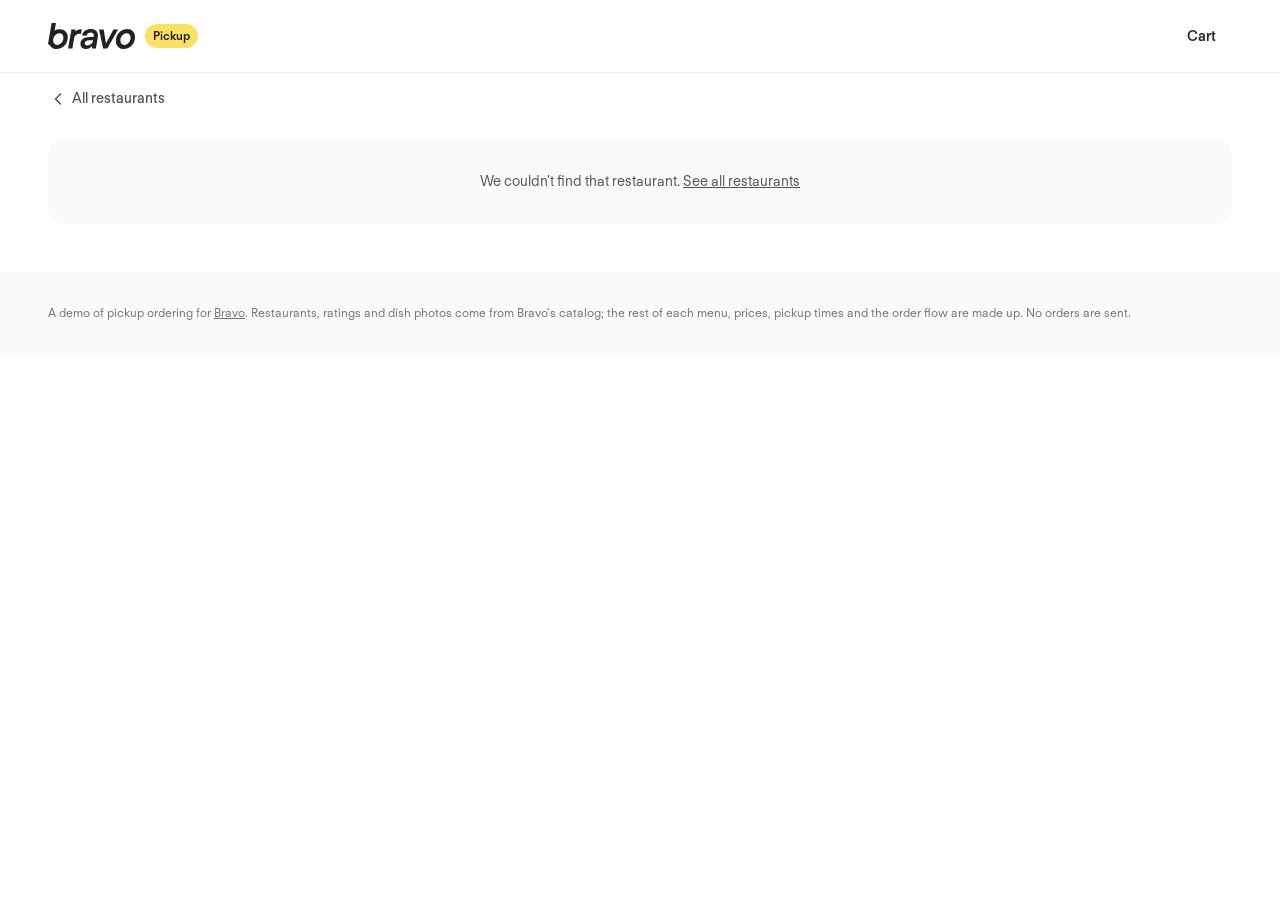
==== restaurant.html @ a008205e "Pickup ordering demo for 20 Bravo restaurants Static landing page, restaurant menu pages and a picku" ====
<!doctype html>
<html lang="en">
<head>
  <meta charset="utf-8">
  <meta name="viewport" content="width=device-width, initial-scale=1">
  <title>Order for Pickup | Bravo</title>
  <meta name="description" content="Order ahead for pickup from a Bravo restaurant in Metro Vancouver.">
  <link rel="preload" href="assets/fonts/FTRegolaNeue-Semibold.woff2" as="font" type="font/woff2" crossorigin>
  <link rel="stylesheet" href="css/styles.css">
</head>
<body data-page="store">
  <header class="nav">
    <div class="container">
      <a class="nav-brand" href="index.html" aria-label="Bravo pickup home">
        <img src="assets/logo-bravo.svg" alt="bravo" width="87.4" height="26">
        <span class="nav-tag">Pickup</span>
      </a>
      <button class="btn-ghost" type="button" data-open-cart>Cart <span class="cart-count" data-cart-count></span></button>
    </div>
  </header>

  <main data-store-page>
    <div class="container">
      <a class="back" href="index.html#restaurants">
        <svg width="20" height="20" viewBox="0 0 20 20" fill="none" aria-hidden="true"><path d="M12.5 15 7.5 10l5-5" stroke="currentColor" stroke-width="1.5" stroke-linecap="round" stroke-linejoin="round"/></svg>
        All restaurants
      </a>
    </div>
  </main>

  <footer class="footer">
    <div class="container">
      <p>A demo of pickup ordering for <a href="https://www.bravoup.ca">Bravo</a>. Restaurants, ratings and dish photos come from Bravo's catalog; the rest of each menu, prices, pickup times and the order flow are made up. No orders are sent.</p>
    </div>
  </footer>

  <button class="cart-bar" type="button" hidden data-cart-bar data-open-cart></button>
  <dialog class="drawer" aria-labelledby="cart-title" data-drawer></dialog>

  <script src="js/data.js"></script>
  <script src="js/app.js"></script>
</body>
</html>
---- css/styles.css ----
/* Bravo pickup demo. Tokens follow Bravo's web design system (Ink, Yolk, Berry, true-neutral greys, FT Regola Neue). */

@font-face { font-family: 'FT Regola Neue'; src: url('../assets/fonts/FTRegolaNeue-Regular.woff2') format('woff2'); font-weight: 400; font-display: swap; }
@font-face { font-family: 'FT Regola Neue'; src: url('../assets/fonts/FTRegolaNeue-Medium.woff2') format('woff2'); font-weight: 500; font-display: swap; }
@font-face { font-family: 'FT Regola Neue'; src: url('../assets/fonts/FTRegolaNeue-Semibold.woff2') format('woff2'); font-weight: 600; font-display: swap; }
@font-face { font-family: 'FT Regola Neue'; src: url('../assets/fonts/FTRegolaNeue-Bold.woff2') format('woff2'); font-weight: 700; font-display: swap; }

:root {
  --ink: #202020;
  --yolk: #fee160;
  --berry: #c63659;
  --white: #fff;
  --n50: #fafafa; --n100: #f5f5f5; --n200: #e5e5e5; --n300: #d4d4d4; --n400: #a3a3a3;
  --n500: #737373; --n600: #525252; --n700: #404040; --n800: #262626; --n950: #0a0a0a;
  --success-100: #d9f9e6;
  --success-500: #1e4d3a;
  --shadow-1: 0 0 25px -4px rgba(0, 0, 0, 0.15);
  --shadow-2: 0 0 25px -4px rgba(0, 0, 0, 0.25);
  --nav-h: 64px;
  --gutter: 20px;
  --dish-w: 151.67px; /* Figma 6243:314 */
}
@media (min-width: 768px) {
  :root { --nav-h: 72px; --gutter: 48px; --dish-w: 200px; }
}

*, *::before, *::after { box-sizing: border-box; }
html { -webkit-text-size-adjust: 100%; }
body {
  margin: 0;
  background: var(--white);
  color: var(--ink);
  font: 400 14px/1.5 'FT Regola Neue', system-ui, sans-serif;
  overflow-x: hidden;
}
img { display: block; max-width: 100%; }
a { color: inherit; }
button, input, select { font: inherit; color: inherit; }
button { cursor: pointer; }
h1, h2, h3, p { margin: 0; }
:focus-visible { outline: 2px solid var(--ink); outline-offset: 2px; }
.sr-only { position: absolute; width: 1px; height: 1px; overflow: hidden; clip-path: inset(50%); white-space: nowrap; }
.hide-scrollbar { scrollbar-width: none; }
.hide-scrollbar::-webkit-scrollbar { display: none; }

.container { width: 100%; max-width: calc(1280px + 2 * var(--gutter)); margin: 0 auto; padding: 0 var(--gutter); }
.section { padding-top: 32px; padding-bottom: 32px; }
@media (min-width: 768px) { .section { padding-top: 48px; padding-bottom: 48px; } }
.section-title { font-size: 24px; line-height: 32px; font-weight: 600; }
.section-sub { margin-top: 4px; color: var(--n500); font-size: 14px; }

/* ── Nav ───────────────────────────────────────── */
.nav {
  position: sticky; top: 0; z-index: 40;
  height: var(--nav-h);
  background: rgba(255, 255, 255, 0.85);
  backdrop-filter: blur(12px); -webkit-backdrop-filter: blur(12px);
  box-shadow: 0 1px 0 rgba(32, 32, 32, 0.08);
}
.nav .container { height: 100%; display: flex; align-items: center; justify-content: space-between; gap: 16px; }
.nav-brand { display: flex; align-items: center; gap: 10px; text-decoration: none; }
.nav-brand:hover { opacity: 0.8; }
.nav-tag { padding: 2px 8px; border-radius: 999px; background: var(--yolk); font-size: 12px; line-height: 20px; font-weight: 600; }
.btn-ghost {
  display: inline-flex; align-items: center; justify-content: center; gap: 8px;
  height: 40px; padding: 0 16px; border: 0; border-radius: 12px; background: transparent;
  font-size: 14px; font-weight: 600; color: var(--n800); text-decoration: none;
  transition: background-color 0.15s;
}
.btn-ghost:hover { background: var(--n100); }
.cart-count {
  min-width: 20px; height: 20px; padding: 0 6px; border-radius: 999px;
  background: var(--ink); color: var(--white); font-size: 12px; line-height: 20px; text-align: center;
}
.cart-count:empty { display: none; }

.btn {
  display: inline-flex; align-items: center; justify-content: center; gap: 8px;
  height: 48px; padding: 0 24px; border: 0; border-radius: 12px;
  background: var(--ink); color: var(--white); font-size: 16px; font-weight: 600; text-decoration: none;
  transition: background-color 0.15s;
}
.btn:hover { background: var(--n800); }
.btn:disabled { background: var(--n300); cursor: not-allowed; }
.btn-block { width: 100%; }
.btn-light { background: var(--n100); color: var(--ink); }
.btn-light:hover { background: var(--n200); }

/* ── Hero ──────────────────────────────────────── */
.hero { padding: 32px 0 8px; }
.hero-grid { display: grid; gap: 32px; align-items: center; }
.hero-kicker { display: inline-flex; align-items: center; gap: 8px; font-size: 14px; font-weight: 600; }
.hero-kicker span { padding: 2px 10px; border-radius: 999px; background: var(--yolk); }
.hero h1 { margin-top: 16px; font-size: 40px; line-height: 44px; font-weight: 600; letter-spacing: -0.02em; }
.hero-lede { margin-top: 16px; max-width: 520px; color: var(--n600); font-size: 16px; line-height: 24px; }
.search { position: relative; display: block; margin-top: 24px; max-width: 520px; }
.search input {
  width: 100%; height: 48px; padding: 0 16px 0 44px;
  border: 1px solid var(--n200); border-radius: 12px; background: var(--n50); font-size: 16px;
}
.search input::placeholder { color: var(--n400); }
.search input:focus { outline: none; border-color: var(--ink); background: var(--white); }
.search svg { position: absolute; left: 14px; top: 14px; color: var(--n500); }
.hero-art { display: none; }
@media (min-width: 960px) {
  .hero { padding: 56px 0 16px; }
  .hero-grid { grid-template-columns: 1.1fr 1fr; gap: 48px; }
  .hero h1 { font-size: 56px; line-height: 60px; }
  .hero-art { display: grid; grid-template-columns: 1fr 1fr; gap: 12px; }
  .hero-art figure { position: relative; margin: 0; }
  .hero-art img { width: 100%; height: auto; aspect-ratio: 1; object-fit: cover; border-radius: 16px; }
  .hero-art figure:nth-child(even) { transform: translateY(32px); }
  .hero-art figcaption {
    position: absolute; left: 12px; bottom: 12px; right: 12px;
    padding: 8px 12px; border-radius: 12px; background: rgba(255, 255, 255, 0.92);
    font-size: 12px; line-height: 16px; color: var(--n600);
  }
  .hero-art figcaption b { display: block; color: var(--ink); font-size: 14px; line-height: 20px; font-weight: 600; }
}

/* ── How it works ──────────────────────────────── */
.steps { display: grid; gap: 12px; margin-top: 24px; }
@media (min-width: 768px) { .steps { grid-template-columns: repeat(3, 1fr); gap: 16px; } }
.step { display: flex; gap: 16px; padding: 20px; border-radius: 16px; background: var(--n50); }
.step-n {
  flex: none; width: 32px; height: 32px; border-radius: 999px;
  background: var(--yolk); font-weight: 700; line-height: 32px; text-align: center;
}
.step h3 { font-size: 16px; line-height: 24px; font-weight: 600; }
.step p { margin-top: 2px; color: var(--n600); }

/* ── Dish carousel (Figma 6243:314) ────────────── */
.dish-row { display: flex; flex-direction: column; gap: 12px; }
.dish-row-head { display: flex; align-items: center; justify-content: space-between; gap: 16px; }
.dish-row-title { display: flex; flex-direction: column; gap: 2px; min-width: 0; }
.dish-row-title h2 { font-size: 16px; line-height: 21px; font-weight: 600; }
.dish-row-title p { font-size: 14px; line-height: 21px; }
.dish-row-title p b { font-weight: 600; }
.dish-row-nav { display: flex; gap: 12px; flex: none; }
.round-btn {
  display: flex; align-items: center; justify-content: center;
  width: 35px; height: 35px; padding: 0; border: 0; border-radius: 999px; background: var(--n100);
}
.round-btn .on, .round-btn:disabled .off { display: block; }
.round-btn .off, .round-btn:disabled .on { display: none; }
.round-btn:disabled { cursor: default; }
.flip { transform: scaleX(-1); }
.dish-track {
  display: flex; gap: 8px; overflow-x: auto; scroll-snap-type: x mandatory; overscroll-behavior-x: contain;
  margin: 0 calc(-1 * var(--gutter)); padding: 0 var(--gutter); scroll-padding: 0 var(--gutter);
}
.dish-card { flex: none; width: var(--dish-w); display: flex; flex-direction: column; gap: 8px; scroll-snap-align: start; }
.dish-media { position: relative; width: 100%; aspect-ratio: 151.67 / 153; }
.dish-media > img { position: absolute; inset: 0; width: 100%; height: 100%; object-fit: cover; border-radius: 10px; background: var(--n100); }
.badge {
  position: absolute; top: 6px; left: 6px;
  padding: 0 8px; border-radius: 100px; background: var(--success-100);
  color: var(--success-500); font-size: 12px; line-height: 21px; font-weight: 500; white-space: nowrap;
}
.add-btn {
  position: absolute; right: 6px; bottom: 6px;
  display: flex; align-items: center; justify-content: center;
  width: 35px; height: 35px; padding: 0; border: 0; border-radius: 999px; background: var(--white);
  filter: drop-shadow(0 5px 4px rgba(0, 0, 0, 0.15));
  font-size: 14px; font-weight: 600;
  transition: transform 0.12s;
}
.add-btn:active { transform: scale(0.92); }
.add-btn.has { background: var(--ink); color: var(--white); }
.add-btn.has img { display: none; }
.dish-text { display: flex; flex-direction: column; min-width: 0; line-height: 21px; }
.dish-name { font-size: 16px; font-weight: 600; white-space: nowrap; overflow: hidden; text-overflow: ellipsis; }
.dish-from { font-size: 12px; line-height: 16px; color: var(--n500); white-space: nowrap; overflow: hidden; text-overflow: ellipsis; }
.price { display: flex; align-items: baseline; gap: 4px; flex-wrap: wrap; }
.price s { font-size: 12px; color: var(--n500); text-decoration-thickness: from-font; }
.price b { font-size: 14px; font-weight: 600; }

/* ── Restaurant cards ──────────────────────────── */
.chips { display: flex; gap: 8px; overflow-x: auto; margin: 20px calc(-1 * var(--gutter)) 0; padding: 0 var(--gutter); }
.chip {
  flex: none; height: 36px; padding: 0 14px; border: 1px solid var(--n200); border-radius: 999px;
  background: var(--white); font-size: 14px; font-weight: 500; white-space: nowrap;
}
.chip[aria-pressed="true"] { background: var(--ink); border-color: var(--ink); color: var(--white); }
.store-grid { display: grid; gap: 24px 16px; margin-top: 24px; grid-template-columns: 1fr; }
@media (min-width: 560px) { .store-grid { grid-template-columns: repeat(2, 1fr); } }
@media (min-width: 960px) { .store-grid { grid-template-columns: repeat(3, 1fr); } }
@media (min-width: 1200px) { .store-grid { grid-template-columns: repeat(4, 1fr); } }
.store-card { display: flex; flex-direction: column; gap: 10px; text-decoration: none; }
.store-card-media { position: relative; }
.store-card-media img { width: 100%; height: auto; object-fit: cover; border-radius: 12px; background: var(--n100); transition: transform 0.3s; }
.store-card:hover .store-card-media img { transform: scale(1.02); }
.ready-pill {
  position: absolute; left: 8px; bottom: 8px;
  padding: 2px 10px; border-radius: 999px; background: var(--white); box-shadow: var(--shadow-1);
  font-size: 12px; line-height: 20px; font-weight: 600;
}
.store-card h3 { font-size: 16px; line-height: 21px; font-weight: 600; }
.meta { display: flex; flex-wrap: wrap; align-items: center; gap: 4px 8px; color: var(--n500); font-size: 14px; line-height: 20px; }
.meta .dot { width: 3px; height: 3px; border-radius: 999px; background: var(--n400); }
.star { color: var(--ink); font-weight: 600; }
.empty { margin-top: 24px; padding: 32px; border-radius: 16px; background: var(--n50); color: var(--n600); text-align: center; }

/* ── Restaurant page ───────────────────────────── */
.back { display: inline-flex; align-items: center; gap: 4px; margin-top: 16px; color: var(--n600); font-weight: 500; text-decoration: none; }
.back:hover { color: var(--ink); }
.cover { display: grid; gap: 8px; margin-top: 12px; grid-template-columns: 1fr; }
.cover img { width: 100%; height: 200px; object-fit: cover; border-radius: 16px; background: var(--n100); }
.cover img:nth-child(n+2) { display: none; }
@media (min-width: 768px) {
  .cover { grid-template-columns: 2fr 1fr 1fr; }
  .cover img { height: 320px; }
  .cover img:nth-child(-n+3) { display: block; }
}
.store-head { display: grid; gap: 16px; margin-top: 20px; }
@media (min-width: 960px) { .store-head { grid-template-columns: 1fr 360px; align-items: start; gap: 48px; } }
.store-title { display: flex; align-items: center; gap: 14px; }
.store-logo { flex: none; width: 56px; height: 56px; border-radius: 999px; object-fit: cover; border: 1px solid var(--n200); background: var(--white); }
.store-title h1 { font-size: 28px; line-height: 34px; font-weight: 600; letter-spacing: -0.01em; }
.store-tags { display: flex; flex-wrap: wrap; gap: 6px; margin-top: 12px; }
.store-tags span { padding: 2px 10px; border-radius: 999px; background: var(--n100); font-size: 12px; line-height: 20px; color: var(--n700); }
.pickup-card { padding: 20px; border: 1px solid var(--n200); border-radius: 16px; display: grid; gap: 12px; }
.pickup-card .row { display: flex; justify-content: space-between; gap: 12px; }
.pickup-card .row span:first-child { color: var(--n500); }
.pickup-card .row span:last-child { text-align: right; font-weight: 500; }
.open { color: var(--success-500); }
.closed { color: var(--berry); }
.pickup-card a { color: var(--n600); font-size: 14px; }

.cat-nav {
  position: sticky; top: var(--nav-h); z-index: 30;
  margin-top: 32px; background: var(--white); box-shadow: 0 1px 0 var(--n200);
}
.cat-nav .chips { margin-top: 0; padding-top: 10px; padding-bottom: 10px; }
.menu-cat { padding-top: 32px; scroll-margin-top: calc(var(--nav-h) + 64px); }
.menu-cat h2 { font-size: 20px; line-height: 28px; font-weight: 600; }
.menu-list { display: grid; margin-top: 8px; }
@media (min-width: 768px) { .menu-list { grid-template-columns: 1fr 1fr; column-gap: 32px; } }
.menu-item { display: flex; gap: 16px; align-items: center; min-height: 112px; padding: 16px 0; border-bottom: 1px solid var(--n200); }
.menu-item .dish-text { flex: 1; }
.menu-item .dish-name { white-space: normal; }
.menu-desc { margin-top: 2px; color: var(--n500); font-size: 14px; line-height: 20px; display: -webkit-box; -webkit-line-clamp: 2; -webkit-box-orient: vertical; overflow: hidden; }
.menu-item .price { margin-top: 4px; }
.menu-item .dish-media { flex: none; width: 96px; }
.menu-item > .add-btn { position: static; flex: none; }

/* ── Cart bar + drawer ─────────────────────────── */
.cart-bar {
  position: fixed; left: 50%; bottom: 16px; z-index: 45; transform: translateX(-50%);
  width: calc(100% - 2 * var(--gutter)); max-width: 480px;
  display: flex; align-items: center; justify-content: space-between; gap: 12px;
  height: 56px; padding: 0 20px; border: 0; border-radius: 16px;
  background: var(--ink); color: var(--white); box-shadow: var(--shadow-2);
  font-size: 16px; font-weight: 600;
}
.cart-bar[hidden] { display: none; }
.cart-bar small { font-size: 14px; font-weight: 400; opacity: 0.8; }
body.has-cart { padding-bottom: 88px; }

.drawer {
  width: 100%; max-width: 440px; height: 100%; max-height: 100%;
  margin: 0 0 0 auto; padding: 0; border: 0; background: var(--white);
}
.drawer::backdrop { background: rgba(10, 10, 10, 0.4); }
.drawer[open] { display: flex; flex-direction: column; animation: drawer-in 0.25s cubic-bezier(0.22, 1, 0.36, 1); }
@keyframes drawer-in { from { transform: translateX(24px); opacity: 0; } }
@media (prefers-reduced-motion: reduce) { .drawer[open] { animation: none; } html { scroll-behavior: auto; } }
.drawer-head { display: flex; align-items: center; justify-content: space-between; gap: 12px; padding: 16px 20px; border-bottom: 1px solid var(--n200); }
.drawer-head h2 { font-size: 20px; line-height: 28px; font-weight: 600; }
.drawer-body { flex: 1; overflow-y: auto; padding: 4px 20px 20px; }
.drawer-foot { padding: 16px 20px; border-top: 1px solid var(--n200); display: grid; gap: 12px; }
.cart-store { margin-top: 12px; color: var(--n500); }
.cart-store b { color: var(--ink); font-weight: 600; }
.cart-line { display: flex; align-items: center; gap: 12px; padding: 14px 0; border-bottom: 1px solid var(--n100); }
.cart-line img { width: 48px; height: 48px; border-radius: 8px; object-fit: cover; }
.cart-line .grow { flex: 1; min-width: 0; }
.cart-line .grow p:first-child { font-weight: 600; }
.cart-line .grow p:last-child { color: var(--n500); }
.stepper { display: flex; align-items: center; gap: 4px; border-radius: 999px; background: var(--n100); }
.stepper button { width: 32px; height: 32px; border: 0; border-radius: 999px; background: transparent; font-size: 18px; line-height: 1; }
.stepper button:hover { background: var(--n200); }
.stepper span { min-width: 16px; text-align: center; font-weight: 600; }
.field { display: grid; gap: 6px; margin-top: 20px; }
.field label, .field legend { font-weight: 600; padding: 0; }
.field select, .field input[type="text"] {
  height: 44px; padding: 0 12px; border: 1px solid var(--n200); border-radius: 12px; background: var(--white); font-size: 16px;
}
fieldset.field { border: 0; margin: 20px 0 0; padding: 0; }
.radio { display: flex; align-items: center; gap: 10px; padding: 12px; border: 1px solid var(--n200); border-radius: 12px; }
.radio:has(input:checked) { border-color: var(--ink); }
.radio input { accent-color: var(--ink); width: 18px; height: 18px; margin: 0; }
.radio small { display: block; color: var(--n500); }
.totals { display: grid; gap: 4px; }
.totals div { display: flex; justify-content: space-between; }
.totals .total { font-size: 16px; font-weight: 600; }
.totals p { font-size: 12px; font-weight: 500; }
.done { text-align: center; padding-top: 32px; }
.done-mark { width: 56px; height: 56px; margin: 0 auto; border-radius: 999px; background: var(--success-100); color: var(--success-500); display: flex; align-items: center; justify-content: center; }
.done h3 { margin-top: 16px; font-size: 24px; line-height: 32px; font-weight: 600; }
.done .code { display: inline-block; margin-top: 16px; padding: 8px 20px; border-radius: 12px; background: var(--yolk); font-size: 28px; font-weight: 700; letter-spacing: 0.08em; }
.done p { margin-top: 8px; color: var(--n600); }

/* ── Footer ────────────────────────────────────── */
.footer { margin-top: 48px; padding: 32px 0; background: var(--n50); color: var(--n500); font-size: 12px; line-height: 18px; }
.footer .container { display: grid; gap: 8px; }

a.chip { display: inline-flex; align-items: center; text-decoration: none; }
.chip[aria-current="true"] { background: var(--ink); border-color: var(--ink); color: var(--white); }
.dish-from, .cart-store a { text-decoration: none; }
.dish-from:hover, .cart-store a:hover { text-decoration: underline; }
.drawer form { display: flex; flex-direction: column; flex: 1; min-height: 0; }
h2[id] { scroll-margin-top: calc(var(--nav-h) + 16px); }
.store-card-media img { aspect-ratio: 16 / 10; }
@media (min-width: 560px) { .store-card-media img { aspect-ratio: 4 / 3; } }
.cart-bar > span:first-child { display: flex; flex-direction: column; align-items: flex-start; min-width: 0; line-height: 20px; }
.cart-bar small { max-width: 100%; white-space: nowrap; overflow: hidden; text-overflow: ellipsis; }
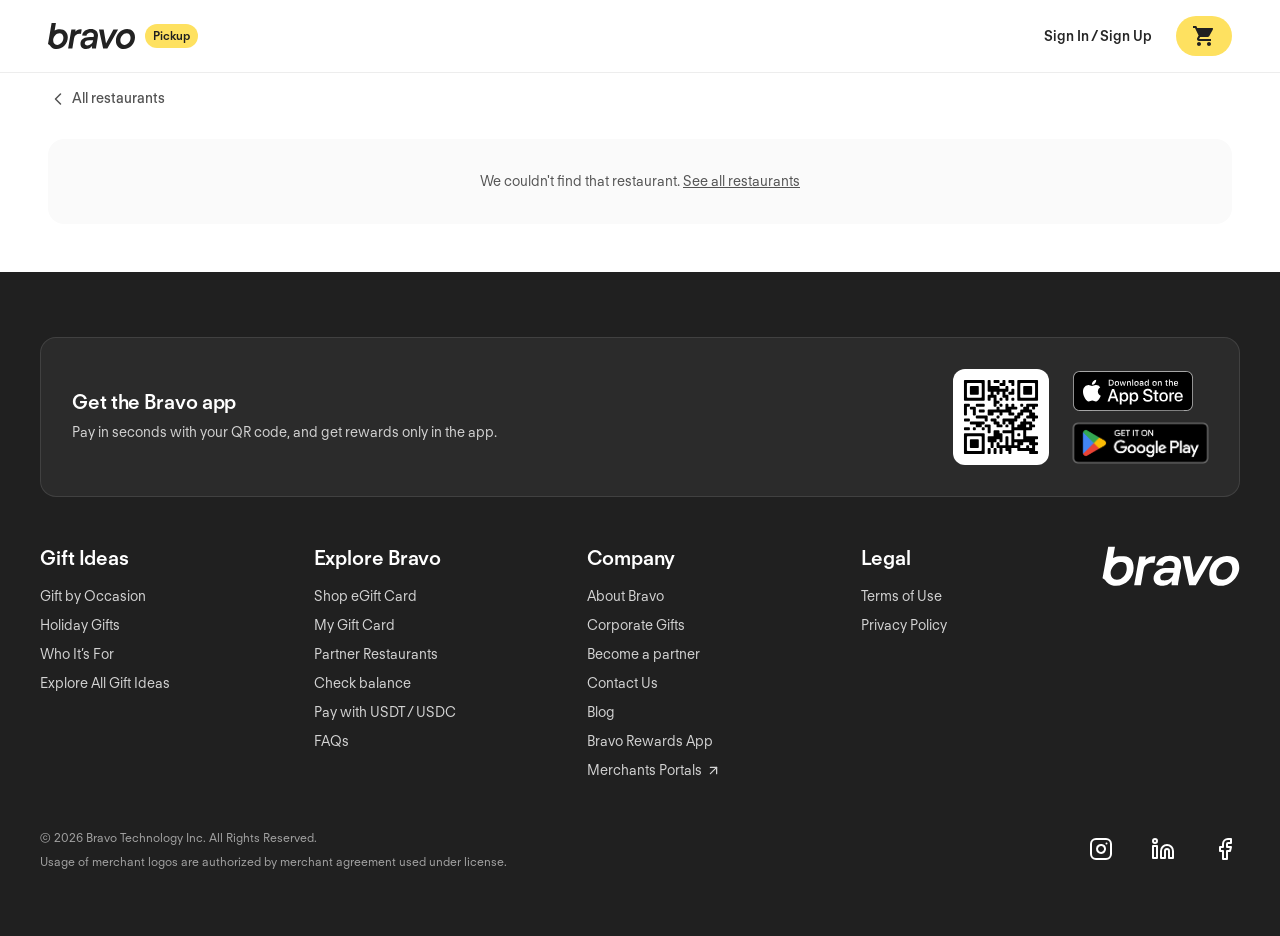
==== commit 509eedfd: "Store header, cart pill, sign-in, dish steppers and site footer - Restaurant header follows the refe" ====
--- a/restaurant.html
+++ b/restaurant.html
@@ -15,7 +15,10 @@
         <img src="assets/logo-bravo.svg" alt="bravo" width="87.4" height="26">
         <span class="nav-tag">Pickup</span>
       </a>
-      <button class="btn-ghost" type="button" data-open-cart>Cart <span class="cart-count" data-cart-count></span></button>
+      <div class="nav-actions">
+        <span class="auth-slot" data-auth-slot><button class="btn-ghost" type="button" data-auth="signin">Sign In / Sign Up</button></span>
+        <button class="cart-pill" type="button" data-open-cart aria-label="Cart"><svg width="24" height="24" viewBox="0 0 24 24" fill="currentColor" aria-hidden="true"><path d="M7 18c-1.1 0-1.99.9-1.99 2S5.9 22 7 22s2-.9 2-2-.9-2-2-2zM1 2v2h2l3.6 7.59-1.35 2.45c-.16.28-.25.61-.25.96 0 1.1.9 2 2 2h12v-2H7.42c-.14 0-.25-.11-.25-.25l.03-.12.9-1.63h7.45c.75 0 1.41-.41 1.75-1.03l3.58-6.49A1.003 1.003 0 0 0 20 4H5.21l-.94-2H1zm16 16c-1.1 0-1.99.9-1.99 2s.89 2 1.99 2 2-.9 2-2-.9-2-2-2z"/></svg><span class="cart-count" data-cart-count></span></button>
+      </div>
     </div>
   </header>
 
@@ -28,14 +31,57 @@
     </div>
   </main>
 
-  <footer class="footer">
-    <div class="container">
-      <p>A demo of pickup ordering for <a href="https://www.bravoup.ca">Bravo</a>. Restaurants, ratings and dish photos come from Bravo's catalog; the rest of each menu, prices, pickup times and the order flow are made up. No orders are sent.</p>
+<!-- Same as the bravoup.ca gift card footer (components/Footer.vue in bravo_web_client_v2) -->
+  <footer class="footer" aria-labelledby="footer-heading">
+    <h2 id="footer-heading" class="sr-only">Footer</h2>
+    <div class="footer-inner">
+      <section class="footer-app" aria-labelledby="footer-app-heading">
+        <div>
+          <h3 id="footer-app-heading">Get the Bravo app</h3>
+          <p>Pay in seconds with your QR code, and get rewards only in the app.</p>
+        </div>
+        <div class="footer-app-get">
+          <div class="footer-qr"><img src="assets/badges/get-app-qr.svg" alt="QR code to download the Bravo app" width="80" height="80"></div>
+          <div class="footer-badges">
+            <a href="https://apps.apple.com/app/bravo-rewards/id6477488926" target="_blank" rel="noopener noreferrer"><img src="assets/badges/app-store.svg" alt="Download on the App Store" width="120" height="40"></a>
+            <a class="gplay" href="https://play.google.com/store/apps/details?id=ca.bravoup.app" target="_blank" rel="noopener noreferrer"><img src="assets/badges/google-play.png" alt="Get it on Google Play" width="155" height="60"></a>
+          </div>
+        </div>
+      </section>
+      <div class="footer-main">
+        <div class="footer-cols">
+        <nav aria-labelledby="foot-col-gift">
+          <h3 id="foot-col-gift">Gift Ideas</h3>
+          <ul><li><a href="https://www.bravoup.ca/giftcard/occasions"><span>Gift by Occasion</span></a></li><li><a href="https://www.bravoup.ca/giftcard/holidays"><span>Holiday Gifts</span></a></li><li><a href="https://www.bravoup.ca/giftcard/gifts-for"><span>Who It’s For</span></a></li><li><a href="https://www.bravoup.ca/giftcard/gift-ideas"><span>Explore All Gift Ideas</span></a></li></ul>
+        </nav>
+        <nav aria-labelledby="foot-col-explore">
+          <h3 id="foot-col-explore">Explore Bravo</h3>
+          <ul><li><a href="https://www.bravoup.ca/giftcard"><span>Shop eGift Card</span></a></li><li><a href="https://www.bravoup.ca/wallet"><span>My Gift Card</span></a></li><li><a href="https://www.bravoup.ca/restaurants"><span>Partner Restaurants</span></a></li><li><a href="https://www.bravoup.ca/checkbalance"><span>Check balance</span></a></li><li><a href="https://www.bravoup.ca/giftcard/stablecoin"><span>Pay with USDT / USDC</span></a></li><li><a href="https://www.bravoup.ca/faq"><span>FAQs</span></a></li></ul>
+        </nav>
+        <nav aria-labelledby="foot-col-company">
+          <h3 id="foot-col-company">Company</h3>
+          <ul><li><a href="https://www.bravoup.ca/about"><span>About Bravo</span></a></li><li><a href="https://www.bravoup.ca/giftcard/corporate"><span>Corporate Gifts</span></a></li><li><a href="https://www.bravoup.ca/business"><span>Become a partner</span></a></li><li><a href="https://www.bravoup.ca/contact-us"><span>Contact Us</span></a></li><li><a href="https://www.bravoup.ca/blogs"><span>Blog</span></a></li><li><a href="https://www.bravoup.ca/get-app"><span>Bravo Rewards App</span></a></li><li><a href="https://portal.bravoup.ca" target="_blank" rel="noopener noreferrer"><span>Merchants Portals</span><svg width="15" height="15" viewBox="0 0 24 24" fill="none" stroke="currentColor" stroke-width="2" stroke-linecap="round" stroke-linejoin="round" aria-hidden="true"><path d="M7 7h10v10"/><path d="M7 17 17 7"/></svg></a></li></ul>
+        </nav>
+        <nav aria-labelledby="foot-col-legal">
+          <h3 id="foot-col-legal">Legal</h3>
+          <ul><li><a href="https://www.bravoup.ca/terms-of-use"><span>Terms of Use</span></a></li><li><a href="https://www.bravoup.ca/privacy-policy"><span>Privacy Policy</span></a></li></ul>
+        </nav>
+        </div>
+        <a class="footer-logo" href="https://www.bravoup.ca/" aria-label="Bravo home"><svg viewBox="0 0 500 145" width="137.9" height="40" aria-hidden="true"><g fill="#fff"><path d="M159.4,37.5l-2.3,11.9h.8c6.6-6.8,15.3-12.7,28.5-12.7s5.3.4,7.6,1.1l-4.3,24.2c-2.3-.8-4.9-1.1-7.6-1.1-17,0-28.5,8.1-31.5,25.1l-9.8,56.5h-24.2l18.5-104.8,24.4-.2h0Z" /><path d="M236.3,97.3c-15.7.6-24.9,5.1-24.9,16.2s6.2,11.3,14.7,11.3c15.7,0,30-9.8,32.5-25.3l.4-2.6c-5.1,0-7.9-.2-22.7.4M275.8,142.4h-23.4c0-7.4.4-10.9.9-14.4h-.4c-11.7,13.6-22.5,16.2-33.6,16.2-19.4,0-32.3-11.1-32.3-27.6s16.2-35.7,42.3-36.8c13.6-.6,32.5-.4,32.5-.4l.8-4.3s.8-3.6.8-6.2c0-9.1-7.9-14.2-17.8-14.2s-21.5,7.2-24.7,16.8l-24.4-1.5c5.1-22.3,24.2-34.4,50.2-34.4s40,13.6,40,34.2-1.1,11.7-1.7,14.7l-4.3,24.7c-3.4,18.9-4.9,25.9-4.9,33" /><polygon points="319 37.5 332.4 112.6 333.2 112.6 374.5 37.5 401.3 37.5 340 142.4 316.2 142.4 292.6 37.5 319 37.5" /><path d="M472.4,83c0-15.1-8.1-24.9-22.5-24.9s-35.7,18.7-35.7,38.9,8.3,25.1,22.9,25.1c18.9.2,35.3-18.5,35.3-39.1M388.9,100.2c0-34,28.1-64.4,64-64.4s44.8,18.5,44.8,44-27.8,64.6-64,64.6-44.8-18.5-44.8-44.2" /><path d="M54,122.2c-14.3,0-22.7-10-22.7-25.1s16.8-38.9,35.7-38.9,22.7,9.8,22.7,24.9c-.4,20.4-16.8,39.1-35.7,39.1M70.1,35.9c-11.1,0-21.3,2.8-30.4,7.7L47,2.3h-24.5L1.9,117.3c4.5,1.9,8.5,4.9,11.5,8.7.8.8,1.3,1.7,1.9,2.6,2.3,2.8,4.9,5.1,7.7,7.4,7.4,5.3,16.8,8.5,27.8,8.5,36.3,0,63.8-30.2,63.8-64.6s-17.9-44-44.6-44" /></g></svg></a>
+      </div>
+      <div class="footer-bottom">
+        <div>
+          <p>© 2026 Bravo Technology Inc. All Rights Reserved.</p>
+          <p>Usage of merchant logos are authorized by merchant agreement used under license.</p>
+        </div>
+        <ul class="footer-social"><li><a href="https://www.instagram.com/bravo_rewards_ca/" target="_blank" rel="noopener noreferrer" aria-label="Instagram"><svg width="24" height="24" viewBox="0 0 24 24" fill="none" stroke="currentColor" stroke-width="2" stroke-linecap="round" stroke-linejoin="round" aria-hidden="true"><rect width="20" height="20" x="2" y="2" rx="5" ry="5"/><path d="M16 11.37A4 4 0 1 1 12.63 8 4 4 0 0 1 16 11.37z"/><line x1="17.5" x2="17.51" y1="6.5" y2="6.5"/></svg></a></li><li><a href="https://www.linkedin.com/company/bravoup/" target="_blank" rel="noopener noreferrer" aria-label="LinkedIn"><svg width="24" height="24" viewBox="0 0 24 24" fill="none" stroke="currentColor" stroke-width="2" stroke-linecap="round" stroke-linejoin="round" aria-hidden="true"><path d="M16 8a6 6 0 0 1 6 6v7h-4v-7a2 2 0 0 0-2-2 2 2 0 0 0-2 2v7h-4v-7a6 6 0 0 1 6-6z"/><rect width="4" height="12" x="2" y="9"/><circle cx="4" cy="4" r="2"/></svg></a></li><li><a href="https://www.facebook.com/bravorewardscanada/" target="_blank" rel="noopener noreferrer" aria-label="Facebook"><svg width="24" height="24" viewBox="0 0 24 24" fill="none" stroke="currentColor" stroke-width="2" stroke-linecap="round" stroke-linejoin="round" aria-hidden="true"><path d="M18 2h-3a5 5 0 0 0-5 5v3H7v4h3v8h4v-8h3l1-4h-4V7a1 1 0 0 1 1-1h3z"/></svg></a></li></ul>
+      </div>
     </div>
   </footer>
 
   <button class="cart-bar" type="button" hidden data-cart-bar data-open-cart></button>
   <dialog class="drawer" aria-labelledby="cart-title" data-drawer></dialog>
+  <dialog class="modal" aria-labelledby="auth-title" data-auth-dialog></dialog>
 
   <script src="js/data.js"></script>
   <script src="js/app.js"></script>
--- a/css/styles.css
+++ b/css/styles.css
@@ -8,6 +8,7 @@
 :root {
   --ink: #202020;
   --yolk: #fee160;
+  --yolk-600: oklch(88.468% 0.17377 94.478); /* site's yolk-600, for hover */
   --berry: #c63659;
   --white: #fff;
   --n50: #fafafa; --n100: #f5f5f5; --n200: #e5e5e5; --n300: #d4d4d4; --n400: #a3a3a3;
@@ -68,11 +69,23 @@
   transition: background-color 0.15s;
 }
 .btn-ghost:hover { background: var(--n100); }
-.cart-count {
-  min-width: 20px; height: 20px; padding: 0 6px; border-radius: 999px;
-  background: var(--ink); color: var(--white); font-size: 12px; line-height: 20px; text-align: center;
-}
+.nav-actions { display: flex; align-items: center; gap: 8px; }
+.auth-slot { display: contents; }
+.nav-user { font-size: 14px; color: var(--n600); white-space: nowrap; }
+.cart-pill {
+  display: inline-flex; align-items: center; gap: 12px;
+  height: 40px; padding: 0 16px; border: 0; border-radius: 999px;
+  background: var(--yolk); color: var(--ink); transition: background-color 0.15s;
+}
+.cart-pill:hover { background: var(--yolk-600); }
+.cart-pill svg { flex: none; }
+.cart-count { font-size: 16px; line-height: 20px; font-weight: 700; }
 .cart-count:empty { display: none; }
+@media (max-width: 479px) {
+  .nav-user { display: none; }
+  .nav-actions .btn-ghost { padding: 0 8px; }
+}
+@media (max-width: 399px) { .nav-tag { display: none; } }
 
 .btn {
   display: inline-flex; align-items: center; justify-content: center; gap: 8px;
@@ -157,8 +170,8 @@
   padding: 0 8px; border-radius: 100px; background: var(--success-100);
   color: var(--success-500); font-size: 12px; line-height: 21px; font-weight: 500; white-space: nowrap;
 }
+.qty-ctl { position: absolute; right: 6px; bottom: 6px; }
 .add-btn {
-  position: absolute; right: 6px; bottom: 6px;
   display: flex; align-items: center; justify-content: center;
   width: 35px; height: 35px; padding: 0; border: 0; border-radius: 999px; background: var(--white);
   filter: drop-shadow(0 5px 4px rgba(0, 0, 0, 0.15));
@@ -166,8 +179,14 @@
   transition: transform 0.12s;
 }
 .add-btn:active { transform: scale(0.92); }
-.add-btn.has { background: var(--ink); color: var(--white); }
-.add-btn.has img { display: none; }
+/* once added: white "− n +" pill in the same spot as the "+" */
+.qty-ctl.on {
+  display: grid; grid-template-columns: 30px 20px 30px; align-items: center; height: 35px;
+  border-radius: 999px; background: var(--white); filter: drop-shadow(0 5px 4px rgba(0, 0, 0, 0.15));
+}
+.qty-ctl.on button { display: flex; align-items: center; justify-content: center; width: 30px; height: 35px; padding: 0; border: 0; border-radius: 999px; background: transparent; }
+.qty-ctl.on button:hover { background: var(--n100); }
+.qty-ctl.on span { text-align: center; font-size: 14px; font-weight: 600; }
 .dish-text { display: flex; flex-direction: column; min-width: 0; line-height: 21px; }
 .dish-name { font-size: 16px; font-weight: 600; white-space: nowrap; overflow: hidden; text-overflow: ellipsis; }
 .dish-from { font-size: 12px; line-height: 16px; color: var(--n500); white-space: nowrap; overflow: hidden; text-overflow: ellipsis; }
@@ -212,20 +231,19 @@
   .cover img { height: 320px; }
   .cover img:nth-child(-n+3) { display: block; }
 }
-.store-head { display: grid; gap: 16px; margin-top: 20px; }
-@media (min-width: 960px) { .store-head { grid-template-columns: 1fr 360px; align-items: start; gap: 48px; } }
-.store-title { display: flex; align-items: center; gap: 14px; }
-.store-logo { flex: none; width: 56px; height: 56px; border-radius: 999px; object-fit: cover; border: 1px solid var(--n200); background: var(--white); }
-.store-title h1 { font-size: 28px; line-height: 34px; font-weight: 600; letter-spacing: -0.01em; }
-.store-tags { display: flex; flex-wrap: wrap; gap: 6px; margin-top: 12px; }
-.store-tags span { padding: 2px 10px; border-radius: 999px; background: var(--n100); font-size: 12px; line-height: 20px; color: var(--n700); }
-.pickup-card { padding: 20px; border: 1px solid var(--n200); border-radius: 16px; display: grid; gap: 12px; }
-.pickup-card .row { display: flex; justify-content: space-between; gap: 12px; }
-.pickup-card .row span:first-child { color: var(--n500); }
-.pickup-card .row span:last-child { text-align: right; font-weight: 500; }
+.store-head { display: flex; flex-wrap: wrap; align-items: flex-end; justify-content: space-between; gap: 16px 24px; margin-top: 24px; }
+.store-info { flex: 1 1 320px; min-width: 0; font-size: 16px; line-height: 24px; }
+.store-info h1 { font-size: 28px; line-height: 34px; font-weight: 700; letter-spacing: -0.01em; }
+.store-address { display: flex; align-items: center; gap: 8px; margin-top: 12px; }
+.store-address svg { flex: none; }
+.ready-box { display: flex; flex-direction: column; align-items: center; max-width: 350px; margin-top: 16px; padding: 12px 16px; border: 1px solid var(--n200); border-radius: 12px; }
+.ready-box b { font-weight: 600; }
+.ready-box span { font-size: 12px; line-height: 16px; color: var(--n600); }
+.mode-toggle { display: flex; padding: 4px; border-radius: 999px; background: var(--n100); }
+.mode-toggle button { height: 36px; padding: 0 16px; border: 0; border-radius: 999px; background: transparent; font-size: 14px; font-weight: 600; }
+.mode-toggle [aria-pressed="true"] { background: var(--ink); color: var(--white); }
+.mode-toggle [aria-disabled="true"] { cursor: not-allowed; }
 .open { color: var(--success-500); }
-.closed { color: var(--berry); }
-.pickup-card a { color: var(--n600); font-size: 14px; }
 
 .cat-nav {
   position: sticky; top: var(--nav-h); z-index: 30;
@@ -242,7 +260,7 @@
 .menu-desc { margin-top: 2px; color: var(--n500); font-size: 14px; line-height: 20px; display: -webkit-box; -webkit-line-clamp: 2; -webkit-box-orient: vertical; overflow: hidden; }
 .menu-item .price { margin-top: 4px; }
 .menu-item .dish-media { flex: none; width: 96px; }
-.menu-item > .add-btn { position: static; flex: none; }
+.menu-item > .qty-ctl { position: static; flex: none; }
 
 /* ── Cart bar + drawer ─────────────────────────── */
 .cart-bar {
@@ -255,7 +273,7 @@
 }
 .cart-bar[hidden] { display: none; }
 .cart-bar small { font-size: 14px; font-weight: 400; opacity: 0.8; }
-body.has-cart { padding-bottom: 88px; }
+body.has-cart .footer-inner { padding-bottom: 88px; } /* room for the cart bar */
 
 .drawer {
   width: 100%; max-width: 440px; height: 100%; max-height: 100%;
@@ -272,24 +290,26 @@
 .cart-store { margin-top: 12px; color: var(--n500); }
 .cart-store b { color: var(--ink); font-weight: 600; }
 .cart-line { display: flex; align-items: center; gap: 12px; padding: 14px 0; border-bottom: 1px solid var(--n100); }
-.cart-line img { width: 48px; height: 48px; border-radius: 8px; object-fit: cover; }
+.cart-line > img { width: 48px; height: 48px; border-radius: 8px; object-fit: cover; }
 .cart-line .grow { flex: 1; min-width: 0; }
 .cart-line .grow p:first-child { font-weight: 600; }
 .cart-line .grow p:last-child { color: var(--n500); }
-.stepper { display: flex; align-items: center; gap: 4px; border-radius: 999px; background: var(--n100); }
-.stepper button { width: 32px; height: 32px; border: 0; border-radius: 999px; background: transparent; font-size: 18px; line-height: 1; }
+.stepper { display: grid; grid-template-columns: 32px 24px 32px; align-items: center; border-radius: 999px; background: var(--n100); }
+.stepper button { display: flex; align-items: center; justify-content: center; width: 32px; height: 32px; padding: 0; border: 0; border-radius: 999px; background: transparent; }
 .stepper button:hover { background: var(--n200); }
-.stepper span { min-width: 16px; text-align: center; font-weight: 600; }
-.field { display: grid; gap: 6px; margin-top: 20px; }
-.field label, .field legend { font-weight: 600; padding: 0; }
-.field select, .field input[type="text"] {
-  height: 44px; padding: 0 12px; border: 1px solid var(--n200); border-radius: 12px; background: var(--white); font-size: 16px;
-}
-fieldset.field { border: 0; margin: 20px 0 0; padding: 0; }
-.radio { display: flex; align-items: center; gap: 10px; padding: 12px; border: 1px solid var(--n200); border-radius: 12px; }
+.stepper span { text-align: center; font-weight: 600; }
+.field { display: grid; gap: 8px; margin-top: 24px; }
+.field > label:not(.radio), .field legend { font-weight: 600; padding: 0; }
+.field legend { margin-bottom: 8px; } /* a legend isn't a grid item, so the gap skips it */
+.field select, .field input:not([type="radio"]) {
+  height: 48px; padding: 0 16px; border: 1px solid var(--n200); border-radius: 12px; background: var(--white); font-size: 16px;
+}
+fieldset.field { border: 0; margin: 24px 0 0; padding: 0; min-width: 0; }
+.radio { display: flex; align-items: center; gap: 12px; padding: 12px 16px; border: 1px solid var(--n200); border-radius: 12px; cursor: pointer; }
 .radio:has(input:checked) { border-color: var(--ink); }
-.radio input { accent-color: var(--ink); width: 18px; height: 18px; margin: 0; }
-.radio small { display: block; color: var(--n500); }
+.radio input { flex: none; accent-color: var(--ink); width: 20px; height: 20px; margin: 0; }
+.radio > span { font-weight: 600; line-height: 20px; }
+.radio small { display: block; margin-top: 2px; color: var(--n500); font-size: 12px; line-height: 16px; font-weight: 400; }
 .totals { display: grid; gap: 4px; }
 .totals div { display: flex; justify-content: space-between; }
 .totals .total { font-size: 16px; font-weight: 600; }
@@ -301,8 +321,69 @@
 .done p { margin-top: 8px; color: var(--n600); }
 
 /* ── Footer ────────────────────────────────────── */
-.footer { margin-top: 48px; padding: 32px 0; background: var(--n50); color: var(--n500); font-size: 12px; line-height: 18px; }
-.footer .container { display: grid; gap: 8px; }
+/* Same as the bravoup.ca gift card footer (components/Footer.vue) */
+.footer { margin-top: 48px; padding: 48px 20px; background: var(--ink); color: var(--white); }
+@media (min-width: 641px) { .footer { padding: 56px 32px; } }
+@media (min-width: 981px) { .footer { padding: 65px 40px; } }
+.footer-inner { display: flex; flex-direction: column; gap: 36px; width: 100%; max-width: 1280px; margin: 0 auto; }
+@media (min-width: 641px) { .footer-inner { gap: 49px; } }
+.footer h3 { font-size: 18px; line-height: 1.2; font-weight: 600; letter-spacing: -0.005em; }
+@media (min-width: 641px) { .footer h3 { font-size: 20px; } }
+.footer-app { display: flex; flex-direction: column; align-items: center; gap: 24px; padding: 24px; border-radius: 16px; background: rgba(255, 255, 255, 0.05); box-shadow: inset 0 0 0 1px rgba(255, 255, 255, 0.1); text-align: center; }
+.footer-app > div:first-child { max-width: 520px; }
+.footer-app p { margin-top: 8px; font-size: 14px; color: var(--n300); }
+.footer-app-get { display: flex; align-items: center; gap: 24px; }
+.footer-qr { display: none; padding: 8px; border-radius: 12px; background: var(--white); }
+.footer-qr img { width: 80px; height: 80px; }
+.footer-badges { display: flex; flex-wrap: wrap; align-items: center; justify-content: center; gap: 16px; }
+.footer-badges a { display: block; transition: opacity 0.15s; }
+.footer-badges a:hover { opacity: 0.8; }
+.footer-badges img { height: 40px; width: auto; }
+.footer-badges .gplay { margin: -10px; } /* Google's badge carries its own padding */
+.footer-badges .gplay img { height: 60px; }
+.footer-main { display: flex; flex-direction: column; gap: 40px; }
+.footer-cols { display: grid; grid-template-columns: 1fr 1fr; gap: 32px; width: 100%; }
+@media (min-width: 641px) { .footer-cols { gap: 40px 64px; } }
+.footer-cols nav { display: flex; flex-direction: column; align-items: center; gap: 12px; min-width: 0; text-align: center; }
+@media (min-width: 641px) { .footer-cols nav { gap: 16px; } }
+.footer-cols ul { display: flex; flex-direction: column; align-items: center; gap: 8px; margin: 0; padding: 0; list-style: none; }
+.footer-cols a { display: inline-flex; align-items: center; gap: 4px; font-size: 14px; color: var(--n300); text-decoration: none; transition: color 0.15s; }
+.footer-cols a:hover { color: var(--white); }
+.footer-logo { display: block; margin: 0 auto; flex: none; transition: opacity 0.15s; }
+.footer-logo:hover { opacity: 0.8; }
+.footer-logo svg { display: block; }
+.footer-bottom { display: flex; flex-direction: column; align-items: center; gap: 24px; text-align: center; }
+.footer-bottom p { font-size: 12px; line-height: 1.4; color: var(--n400); }
+.footer-bottom > div { display: grid; gap: 8px; max-width: 537px; }
+.footer-social { display: flex; gap: 24px; margin: 0; padding: 0; list-style: none; }
+.footer-social a { display: inline-flex; width: 30px; height: 30px; align-items: center; justify-content: center; color: var(--white); transition: opacity 0.15s; }
+.footer-social a:hover { opacity: 0.7; }
+@media (min-width: 641px) {
+  .footer-bottom { flex-direction: row; justify-content: space-between; gap: 32px; text-align: left; }
+  .footer-social { gap: 32px; }
+}
+@media (min-width: 981px) {
+  .footer-app { flex-direction: row; justify-content: space-between; padding: 32px; text-align: left; }
+  .footer-qr { display: block; }
+  .footer-badges { flex-direction: column; align-items: flex-start; gap: 12px; }
+  .footer-main { flex-direction: row; align-items: flex-start; justify-content: space-between; gap: 48px; }
+  .footer-cols { flex: 1; grid-template-columns: repeat(4, 1fr); gap: 80px; }
+  .footer-cols nav, .footer-cols ul { align-items: flex-start; text-align: left; }
+  .footer-cols a { white-space: nowrap; }
+  .footer-logo { margin: 0; }
+}
+
+/* ── Sign in / sign up modal ───────────────────── */
+.modal { width: calc(100% - 32px); max-width: 420px; padding: 0; border: 0; border-radius: 16px; background: var(--white); color: var(--ink); }
+.modal::backdrop { background: rgba(10, 10, 10, 0.4); }
+.modal-body { display: grid; padding: 0 20px 24px; }
+.modal-lede { margin-top: 16px; color: var(--n600); }
+.modal-body .btn { margin-top: 24px; }
+.modal-switch { margin-top: 16px; text-align: center; color: var(--n600); }
+.modal-note { margin-top: 12px; text-align: center; font-size: 12px; line-height: 16px; color: var(--n500); }
+.link-btn { padding: 0; border: 0; background: none; font-weight: 600; color: var(--ink); text-decoration: underline; }
+.checkout-action { display: grid; gap: 8px; }
+.checkout-note { text-align: center; color: var(--n600); }
 
 a.chip { display: inline-flex; align-items: center; text-decoration: none; }
 .chip[aria-current="true"] { background: var(--ink); border-color: var(--ink); color: var(--white); }
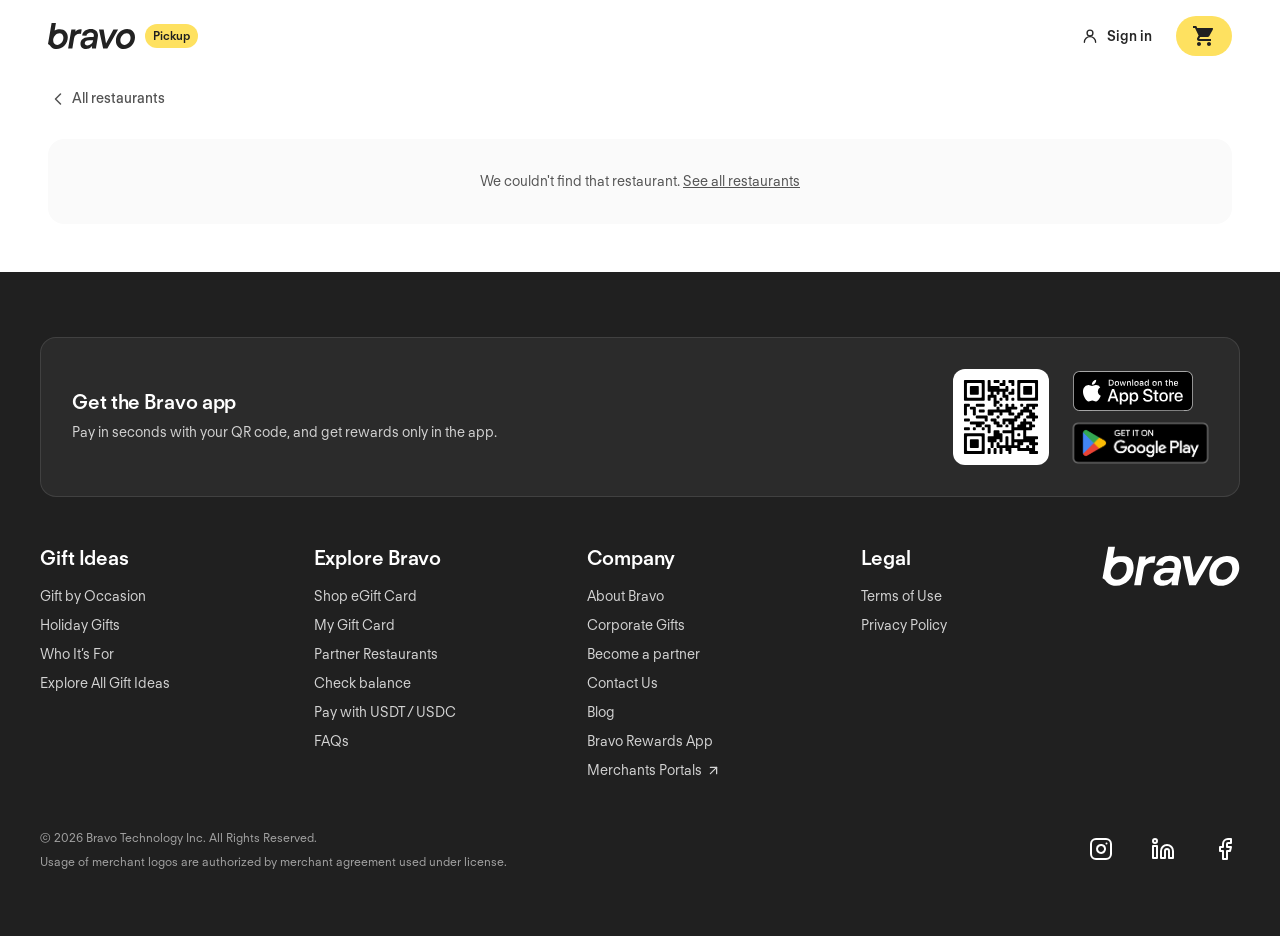
==== commit ed72a730: "Checkout page, ES modules, SEO metadata and faster loading - checkout.html: two-column checkout with" ====
--- a/restaurant.html
+++ b/restaurant.html
@@ -1,14 +1,32 @@
 <!doctype html>
-<html lang="en">
+<html lang="en-CA">
 <head>
   <meta charset="utf-8">
   <meta name="viewport" content="width=device-width, initial-scale=1">
   <title>Order for Pickup | Bravo</title>
+  <link rel="preconnect" href="https://bravo-auto.s3.ca-central-1.amazonaws.com">
+  <link rel="stylesheet" href="css/styles.css">
+  <link rel="preload" href="assets/fonts/FTRegolaNeue-Regular.woff2" as="font" type="font/woff2" crossorigin>
+  <link rel="preload" href="assets/fonts/FTRegolaNeue-Semibold.woff2" as="font" type="font/woff2" crossorigin>
+  <link rel="modulepreload" href="js/data.js">
+  <script type="module" src="js/pages/store.js"></script>
   <meta name="description" content="Order ahead for pickup from a Bravo restaurant in Metro Vancouver.">
-  <link rel="preload" href="assets/fonts/FTRegolaNeue-Semibold.woff2" as="font" type="font/woff2" crossorigin>
-  <link rel="stylesheet" href="css/styles.css">
+  <meta property="og:type" content="website">
+  <meta property="og:site_name" content="Bravo">
+  <meta property="og:locale" content="en_CA">
+  <meta property="og:title" content="Order for Pickup | Bravo">
+  <meta property="og:description" content="Order ahead for pickup from a Bravo restaurant in Metro Vancouver.">
+  <meta property="og:image" content="assets/og-image.jpg">
+  <meta property="og:image:width" content="1200">
+  <meta property="og:image:height" content="630">
+  <meta property="og:image:alt" content="Bravo Pickup: order ahead, skip the line">
+  <meta name="twitter:card" content="summary_large_image">
+  <meta name="theme-color" content="#ffffff">
+  <link rel="icon" href="favicon.ico" sizes="32x32">
+  <link rel="icon" href="favicon.svg" type="image/svg+xml">
+  <link rel="apple-touch-icon" href="apple-touch-icon.png">
 </head>
-<body data-page="store">
+<body>
   <header class="nav">
     <div class="container">
       <a class="nav-brand" href="index.html" aria-label="Bravo pickup home">
@@ -41,10 +59,10 @@
           <p>Pay in seconds with your QR code, and get rewards only in the app.</p>
         </div>
         <div class="footer-app-get">
-          <div class="footer-qr"><img src="assets/badges/get-app-qr.svg" alt="QR code to download the Bravo app" width="80" height="80"></div>
+          <div class="footer-qr"><img loading="lazy" decoding="async" src="assets/badges/get-app-qr.svg" alt="QR code to download the Bravo app" width="80" height="80"></div>
           <div class="footer-badges">
-            <a href="https://apps.apple.com/app/bravo-rewards/id6477488926" target="_blank" rel="noopener noreferrer"><img src="assets/badges/app-store.svg" alt="Download on the App Store" width="120" height="40"></a>
-            <a class="gplay" href="https://play.google.com/store/apps/details?id=ca.bravoup.app" target="_blank" rel="noopener noreferrer"><img src="assets/badges/google-play.png" alt="Get it on Google Play" width="155" height="60"></a>
+            <a href="https://apps.apple.com/app/bravo-rewards/id6477488926" target="_blank" rel="noopener noreferrer"><img loading="lazy" decoding="async" src="assets/badges/app-store.svg" alt="Download on the App Store" width="120" height="40"></a>
+            <a class="gplay" href="https://play.google.com/store/apps/details?id=ca.bravoup.app" target="_blank" rel="noopener noreferrer"><img loading="lazy" decoding="async" src="assets/badges/google-play.png" alt="Get it on Google Play" width="155" height="60"></a>
           </div>
         </div>
       </section>
@@ -81,9 +99,8 @@
 
   <button class="cart-bar" type="button" hidden data-cart-bar data-open-cart></button>
   <dialog class="drawer" aria-labelledby="cart-title" data-drawer></dialog>
-  <dialog class="modal" aria-labelledby="auth-title" data-auth-dialog></dialog>
+  <dialog class="auth-modal" aria-labelledby="auth-title" data-auth-dialog></dialog>
+  <dialog class="modal dish-modal" aria-labelledby="dish-title" data-dish-dialog></dialog>
 
-  <script src="js/data.js"></script>
-  <script src="js/app.js"></script>
 </body>
 </html>
--- a/css/styles.css
+++ b/css/styles.css
@@ -15,6 +15,7 @@
   --n500: #737373; --n600: #525252; --n700: #404040; --n800: #262626; --n950: #0a0a0a;
   --success-100: #d9f9e6;
   --success-500: #1e4d3a;
+  --saving: #008236; /* savings and bonus text in the cart: green-700, the darker shade of #00C950 that reaches 4.95:1 on white; not a design system colour */
   --shadow-1: 0 0 25px -4px rgba(0, 0, 0, 0.15);
   --shadow-2: 0 0 25px -4px rgba(0, 0, 0, 0.25);
   --nav-h: 64px;
@@ -33,10 +34,12 @@
   color: var(--ink);
   font: 400 14px/1.5 'FT Regola Neue', system-ui, sans-serif;
   overflow-x: hidden;
+  -webkit-font-smoothing: antialiased; /* as bravoup.ca's body: grayscale smoothing, so Semibold doesn't render heavy on a Mac */
+  -moz-osx-font-smoothing: grayscale;
 }
 img { display: block; max-width: 100%; }
 a { color: inherit; }
-button, input, select { font: inherit; color: inherit; }
+button, input, select, textarea { font: inherit; color: inherit; }
 button { cursor: pointer; }
 h1, h2, h3, p { margin: 0; }
 :focus-visible { outline: 2px solid var(--ink); outline-offset: 2px; }
@@ -54,10 +57,35 @@
 .nav {
   position: sticky; top: 0; z-index: 40;
   height: var(--nav-h);
+  background: var(--white);
+  transition: background-color 0.3s cubic-bezier(0.22, 1, 0.36, 1), backdrop-filter 0.3s cubic-bezier(0.22, 1, 0.36, 1);
+}
+/* frosted once the page scrolls under it; instead of a hard edge, a blurred white fade hangs below */
+.nav.scrolled {
   background: rgba(255, 255, 255, 0.85);
   backdrop-filter: blur(12px); -webkit-backdrop-filter: blur(12px);
-  box-shadow: 0 1px 0 rgba(32, 32, 32, 0.08);
-}
+}
+/* Progressive fade: a strong blur just below the bar, a lighter one further down, both masked with eased
+   gradients so the page melts into the bar instead of meeting an edge. */
+.nav::before, .nav::after, .cat-nav::before, .cat-nav::after {
+  content: ''; position: absolute; left: 0; right: 0; top: 100%; pointer-events: none;
+  opacity: 0; transition: opacity 0.4s cubic-bezier(0.22, 1, 0.36, 1);
+}
+.nav::before, .cat-nav::before {
+  height: 24px;
+  backdrop-filter: blur(10px); -webkit-backdrop-filter: blur(10px);
+  -webkit-mask-image: linear-gradient(#000, rgba(0, 0, 0, 0.6) 40%, rgba(0, 0, 0, 0.2) 75%, transparent);
+  mask-image: linear-gradient(#000, rgba(0, 0, 0, 0.6) 40%, rgba(0, 0, 0, 0.2) 75%, transparent);
+}
+.nav::after, .cat-nav::after {
+  height: 56px;
+  background: linear-gradient(rgba(255, 255, 255, 0.85), rgba(255, 255, 255, 0.55) 20%, rgba(255, 255, 255, 0.25) 45%, rgba(255, 255, 255, 0.08) 70%, rgba(255, 255, 255, 0));
+  backdrop-filter: blur(3px); -webkit-backdrop-filter: blur(3px);
+  -webkit-mask-image: linear-gradient(#000, rgba(0, 0, 0, 0.7) 30%, rgba(0, 0, 0, 0.3) 60%, rgba(0, 0, 0, 0.08) 85%, transparent);
+  mask-image: linear-gradient(#000, rgba(0, 0, 0, 0.7) 30%, rgba(0, 0, 0, 0.3) 60%, rgba(0, 0, 0, 0.08) 85%, transparent);
+}
+.nav.scrolled::before, .nav.scrolled::after, .cat-nav.stuck::before, .cat-nav.stuck::after { opacity: 1; }
+@media (prefers-reduced-motion: reduce) { .nav, .nav::before, .nav::after, .cat-nav::before, .cat-nav::after { transition: none; } }
 .nav .container { height: 100%; display: flex; align-items: center; justify-content: space-between; gap: 16px; }
 .nav-brand { display: flex; align-items: center; gap: 10px; text-decoration: none; }
 .nav-brand:hover { opacity: 0.8; }
@@ -71,7 +99,66 @@
 .btn-ghost:hover { background: var(--n100); }
 .nav-actions { display: flex; align-items: center; gap: 8px; }
 .auth-slot { display: contents; }
-.nav-user { font-size: 14px; color: var(--n600); white-space: nowrap; }
+/* signed in: avatar + name menu and the "My Gift Card" button, as in bravoup.ca's GiftCardNavBar */
+.avatar { flex: none; width: 24px; height: 24px; border-radius: 999px; object-fit: cover; }
+.user-menu { position: relative; }
+.user-menu summary { list-style: none; cursor: pointer; }
+.user-menu summary::-webkit-details-marker { display: none; }
+.user-menu[open] summary { background: var(--n100); }
+.user-menu summary svg { color: var(--n500); }
+.user-name { max-width: 120px; overflow: hidden; text-overflow: ellipsis; white-space: nowrap; }
+.user-menu-list {
+  position: absolute; right: 0; top: calc(100% + 8px); z-index: 50; width: 240px; padding: 4px;
+  border-radius: 12px; background: var(--white); box-shadow: var(--shadow-2);
+}
+.user-menu-list a, .user-menu-list button {
+  display: flex; align-items: center; gap: 8px; width: 100%; padding: 8px 10px; border: 0; border-radius: 6px;
+  background: var(--white); color: var(--ink); font-size: 14px; line-height: 20px; text-align: left; text-decoration: none;
+  transition: background-color 0.15s;
+}
+.user-menu-list a:hover, .user-menu-list button:hover { background: var(--n50); }
+.user-menu-list a:active, .user-menu-list button:active { background: var(--n100); }
+.user-menu-list svg { flex: none; color: var(--n600); }
+/* HeroButton "primary", size sm: Ink at 95%, an inner glow, and two lights (gold, berry) travelling round the rim */
+.hero-btn {
+  position: relative; isolation: isolate; display: inline-flex; align-items: center; gap: 8px;
+  height: 40px; padding: 0 18px; border-radius: 12px; white-space: nowrap; text-decoration: none;
+  background: color-mix(in oklch, var(--ink) 95%, transparent); color: var(--white); font-size: 14px; font-weight: 600;
+  box-shadow: 0 2px 2px rgb(0 0 0 / 0.15), inset 0 0 12px var(--ink);
+  transition: box-shadow 0.65s cubic-bezier(0.785, 0.135, 0.15, 0.86), transform 0.3s ease;
+}
+.hero-btn:hover { transform: translateY(-1px); box-shadow: 0 2px 2px rgb(0 0 0 / 0.15), inset 0 0 18px var(--ink); }
+.hero-btn:active { transform: scale(0.98); }
+.hero-btn__rim {
+  position: absolute; inset: 0; z-index: -1; overflow: hidden; padding: 1px; border-radius: inherit; pointer-events: none;
+  -webkit-mask: linear-gradient(#000 0 0) content-box, linear-gradient(#000 0 0); -webkit-mask-composite: xor;
+  mask: linear-gradient(#000 0 0) content-box exclude, linear-gradient(#000 0 0);
+}
+.hero-btn__rim i {
+  position: absolute; top: 0; left: 0; width: 80px; height: 24px; border-radius: 999px;
+  background: radial-gradient(closest-side, var(--yolk-600), var(--yolk-600) 20%, transparent);
+  offset-path: inset(0 round 12px); offset-anchor: center; offset-rotate: 0deg;
+  animation: hero-btn-travel 4s linear infinite;
+}
+.hero-btn__rim i + i { background: radial-gradient(closest-side, var(--berry), var(--berry) 20%, transparent); animation-delay: -2s; }
+@keyframes hero-btn-travel { from { offset-distance: 0%; } to { offset-distance: 100%; } }
+@supports not (offset-path: inset(0)) {
+  .hero-btn__rim { background: linear-gradient(135deg, rgb(255 255 255 / 0.35), rgb(255 255 255 / 0.05) 40%, rgb(255 255 255 / 0.05) 60%, var(--yolk)); }
+  .hero-btn__rim i { display: none; }
+}
+@media (prefers-reduced-motion: reduce) { .hero-btn__rim i { animation: none; display: none; } .hero-btn:hover { transform: none; } }
+/* phones: a grey chip with the whole-dollar balance instead */
+.gift-chip {
+  display: none; align-items: center; gap: 6px; height: 36px; padding: 0 12px; border-radius: 999px;
+  background: var(--n100); color: var(--ink); font-size: 14px; font-weight: 600; text-decoration: none; font-variant-numeric: tabular-nums;
+}
+.gift-chip:hover { background: var(--n200); }
+@media (max-width: 959px) {
+  .hero-btn { display: none; }
+  .gift-chip { display: inline-flex; }
+  .user-name, .user-menu summary svg { display: none; }
+  .user-menu summary { padding: 0 8px; }
+}
 .cart-pill {
   display: inline-flex; align-items: center; gap: 12px;
   height: 40px; padding: 0 16px; border: 0; border-radius: 999px;
@@ -82,7 +169,6 @@
 .cart-count { font-size: 16px; line-height: 20px; font-weight: 700; }
 .cart-count:empty { display: none; }
 @media (max-width: 479px) {
-  .nav-user { display: none; }
   .nav-actions .btn-ghost { padding: 0 8px; }
 }
 @media (max-width: 399px) { .nav-tag { display: none; } }
@@ -100,35 +186,44 @@
 .btn-light:hover { background: var(--n200); }
 
 /* ── Hero ──────────────────────────────────────── */
-.hero { padding: 32px 0 8px; }
-.hero-grid { display: grid; gap: 32px; align-items: center; }
+/* centred headline over a white pill bar: city | search, then a round go button */
+.hero { padding: 48px 0; background: var(--white); text-align: center; }
 .hero-kicker { display: inline-flex; align-items: center; gap: 8px; font-size: 14px; font-weight: 600; }
 .hero-kicker span { padding: 2px 10px; border-radius: 999px; background: var(--yolk); }
-.hero h1 { margin-top: 16px; font-size: 40px; line-height: 44px; font-weight: 600; letter-spacing: -0.02em; }
-.hero-lede { margin-top: 16px; max-width: 520px; color: var(--n600); font-size: 16px; line-height: 24px; }
-.search { position: relative; display: block; margin-top: 24px; max-width: 520px; }
-.search input {
-  width: 100%; height: 48px; padding: 0 16px 0 44px;
-  border: 1px solid var(--n200); border-radius: 12px; background: var(--n50); font-size: 16px;
-}
-.search input::placeholder { color: var(--n400); }
-.search input:focus { outline: none; border-color: var(--ink); background: var(--white); }
-.search svg { position: absolute; left: 14px; top: 14px; color: var(--n500); }
-.hero-art { display: none; }
+.hero h1 { margin-top: 16px; font-size: 36px; line-height: 40px; font-weight: 600; letter-spacing: -0.02em; }
+.hero h1 em { font-style: normal; color: var(--berry); }
+.hero-lede { margin-top: 12px; color: var(--n600); font-size: 16px; line-height: 24px; }
+.finder { display: flex; align-items: center; gap: 12px; max-width: 840px; margin: 32px auto 0; text-align: left; }
+.finder-bar {
+  flex: 1; min-width: 0; display: flex; flex-direction: column;
+  border-radius: 24px; background: var(--white); box-shadow: var(--shadow-1);
+}
+.finder-bar:focus-within { box-shadow: 0 0 0 2px var(--ink), var(--shadow-1); }
+.finder-field { display: flex; align-items: center; gap: 12px; height: 56px; padding: 0 20px; color: var(--n600); }
+.finder-city { border-bottom: 1px solid var(--n200); }
+.finder-field select, .finder-field input {
+  flex: 1; min-width: 0; height: 100%; padding: 0; border: 0; background: transparent;
+  color: var(--ink); font-size: 16px; outline: none;
+}
+.finder-field select { font-weight: 600; cursor: pointer; }
+.finder-field input::placeholder { color: var(--n500); }
+.finder-go {
+  flex: none; display: flex; align-items: center; justify-content: center;
+  width: 56px; height: 56px; padding: 0; border: 0; border-radius: 999px; background: var(--ink); color: var(--white);
+  transition: transform 0.12s;
+}
+.finder-go:active { transform: scale(0.94); }
+@media (min-width: 640px) {
+  .finder-bar { flex-direction: row; align-items: center; height: 64px; border-radius: 999px; }
+  .finder-field { height: 100%; padding: 0 24px; }
+  .finder-city { flex: 0 0 38%; border-bottom: 0; }
+  .finder-city::after { content: ''; width: 1px; height: 32px; margin-right: -24px; background: var(--n300); }
+  .finder-query { flex: 1; }
+}
 @media (min-width: 960px) {
-  .hero { padding: 56px 0 16px; }
-  .hero-grid { grid-template-columns: 1.1fr 1fr; gap: 48px; }
-  .hero h1 { font-size: 56px; line-height: 60px; }
-  .hero-art { display: grid; grid-template-columns: 1fr 1fr; gap: 12px; }
-  .hero-art figure { position: relative; margin: 0; }
-  .hero-art img { width: 100%; height: auto; aspect-ratio: 1; object-fit: cover; border-radius: 16px; }
-  .hero-art figure:nth-child(even) { transform: translateY(32px); }
-  .hero-art figcaption {
-    position: absolute; left: 12px; bottom: 12px; right: 12px;
-    padding: 8px 12px; border-radius: 12px; background: rgba(255, 255, 255, 0.92);
-    font-size: 12px; line-height: 16px; color: var(--n600);
-  }
-  .hero-art figcaption b { display: block; color: var(--ink); font-size: 14px; line-height: 20px; font-weight: 600; }
+  .hero { padding: 80px 0; }
+  .hero h1 { font-size: 60px; line-height: 60px; }
+  .hero-lede { font-size: 20px; line-height: 28px; }
 }
 
 /* ── How it works ──────────────────────────────── */
@@ -142,14 +237,54 @@
 .step h3 { font-size: 16px; line-height: 24px; font-weight: 600; }
 .step p { margin-top: 2px; color: var(--n600); }
 
+/* ── FAQ (site's components/Faq.vue, snapped to the DS: 16/24 → 18/28 questions, 14/20 → 16/24 answers, n200 hairline
+   instead of the site's #e5e5ea) ── */
+.faq-list { margin-top: 16px; }
+@media (min-width: 768px) {
+  .faq { display: flex; gap: 40px; }
+  .faq-head { flex: none; width: 250px; padding-top: 20px; }
+  .faq-list { flex: 1; min-width: 0; margin-top: 0; }
+}
+.faq details { border-bottom: 1px solid var(--n200); }
+.faq summary {
+  display: flex; align-items: center; justify-content: space-between; gap: 12px;
+  padding: 16px 0; list-style: none; cursor: pointer;
+  font-size: 16px; line-height: 24px; font-weight: 500;
+}
+.faq summary::-webkit-details-marker { display: none; }
+/* lucide chevron-down, turned up when open */
+.faq summary::after {
+  content: ''; flex: none; width: 20px; height: 20px; background: currentColor;
+  -webkit-mask: url("data:image/svg+xml,%3Csvg xmlns='http://www.w3.org/2000/svg' viewBox='0 0 24 24' fill='none' stroke='%23000' stroke-width='2' stroke-linecap='round' stroke-linejoin='round'%3E%3Cpath d='m6 9 6 6 6-6'/%3E%3C/svg%3E") center / contain no-repeat;
+  mask: url("data:image/svg+xml,%3Csvg xmlns='http://www.w3.org/2000/svg' viewBox='0 0 24 24' fill='none' stroke='%23000' stroke-width='2' stroke-linecap='round' stroke-linejoin='round'%3E%3Cpath d='m6 9 6 6 6-6'/%3E%3C/svg%3E") center / contain no-repeat;
+  transition: transform 0.3s ease-out;
+}
+.faq details[open] summary::after { transform: rotate(180deg); }
+.faq details p { padding: 0 32px 16px 0; color: var(--n500); font-size: 14px; line-height: 20px; }
+@media (min-width: 768px) {
+  .faq summary { padding: 20px 0; font-size: 18px; line-height: 28px; }
+  .faq summary::after { width: 24px; height: 24px; }
+  .faq details p { padding-bottom: 20px; padding-right: 40px; font-size: 16px; line-height: 24px; }
+}
+/* height animation where supported (Chrome 131+); elsewhere it just opens */
+.faq { interpolate-size: allow-keywords; }
+.faq details::details-content { height: 0; overflow: hidden; transition: height 0.3s ease-out, content-visibility 0.3s allow-discrete; }
+.faq details[open]::details-content { height: auto; }
+@media (prefers-reduced-motion: reduce) { .faq summary::after, .faq details::details-content { transition: none; } }
+
 /* ── Dish carousel (Figma 6243:314) ────────────── */
 .dish-row { display: flex; flex-direction: column; gap: 12px; }
 .dish-row-head { display: flex; align-items: center; justify-content: space-between; gap: 16px; }
 .dish-row-title { display: flex; flex-direction: column; gap: 2px; min-width: 0; }
-.dish-row-title h2 { font-size: 16px; line-height: 21px; font-weight: 600; }
-.dish-row-title p { font-size: 14px; line-height: 21px; }
+.dish-row-title h2 { font-size: 16px; line-height: 24px; font-weight: 600; }
+.dish-row-title p { font-size: 14px; line-height: 20px; }
 .dish-row-title p b { font-weight: 600; }
 .dish-row-nav { display: flex; gap: 12px; flex: none; }
+/* landing: one dish row per restaurant, headed by its logo and name */
+.brand-rows { display: flex; flex-direction: column; gap: 40px; margin-top: 24px; }
+.brand-head { display: flex; align-items: center; gap: 12px; min-width: 0; text-decoration: none; }
+.brand-logo { flex: none; width: 48px; height: 48px; border-radius: 999px; border: 1px solid var(--n200); object-fit: contain; background: var(--white); }
+.brand-head h3 { font-size: 18px; line-height: 28px; font-weight: 600; white-space: nowrap; overflow: hidden; text-overflow: ellipsis; }
 .round-btn {
   display: flex; align-items: center; justify-content: center;
   width: 35px; height: 35px; padding: 0; border: 0; border-radius: 999px; background: var(--n100);
@@ -159,16 +294,16 @@
 .round-btn:disabled { cursor: default; }
 .flip { transform: scaleX(-1); }
 .dish-track {
-  display: flex; gap: 8px; overflow-x: auto; scroll-snap-type: x mandatory; overscroll-behavior-x: contain;
+  display: flex; gap: 16px; overflow-x: auto; scroll-snap-type: x mandatory; overscroll-behavior-x: contain;
   margin: 0 calc(-1 * var(--gutter)); padding: 0 var(--gutter); scroll-padding: 0 var(--gutter);
 }
 .dish-card { flex: none; width: var(--dish-w); display: flex; flex-direction: column; gap: 8px; scroll-snap-align: start; }
 .dish-media { position: relative; width: 100%; aspect-ratio: 151.67 / 153; }
-.dish-media > img { position: absolute; inset: 0; width: 100%; height: 100%; object-fit: cover; border-radius: 10px; background: var(--n100); }
+.dish-media > img { position: absolute; inset: 0; width: 100%; height: 100%; object-fit: cover; border-radius: 12px; background: var(--n100); }
 .badge {
   position: absolute; top: 6px; left: 6px;
-  padding: 0 8px; border-radius: 100px; background: var(--success-100);
-  color: var(--success-500); font-size: 12px; line-height: 21px; font-weight: 500; white-space: nowrap;
+  padding: 2px 8px; border-radius: 999px; background: var(--success-100);
+  color: var(--success-500); font-size: 12px; line-height: 16px; font-weight: 500; white-space: nowrap;
 }
 .qty-ctl { position: absolute; right: 6px; bottom: 6px; }
 .add-btn {
@@ -181,15 +316,14 @@
 .add-btn:active { transform: scale(0.92); }
 /* once added: white "− n +" pill in the same spot as the "+" */
 .qty-ctl.on {
-  display: grid; grid-template-columns: 30px 20px 30px; align-items: center; height: 35px;
+  display: grid; grid-template-columns: 31px 18px 31px; align-items: center; height: 35px; padding: 0 2px;
   border-radius: 999px; background: var(--white); filter: drop-shadow(0 5px 4px rgba(0, 0, 0, 0.15));
 }
-.qty-ctl.on button { display: flex; align-items: center; justify-content: center; width: 30px; height: 35px; padding: 0; border: 0; border-radius: 999px; background: transparent; }
+.qty-ctl.on button { display: flex; align-items: center; justify-content: center; width: 31px; height: 31px; padding: 0; border: 0; border-radius: 999px; background: transparent; }
 .qty-ctl.on button:hover { background: var(--n100); }
 .qty-ctl.on span { text-align: center; font-size: 14px; font-weight: 600; }
-.dish-text { display: flex; flex-direction: column; min-width: 0; line-height: 21px; }
-.dish-name { font-size: 16px; font-weight: 600; white-space: nowrap; overflow: hidden; text-overflow: ellipsis; }
-.dish-from { font-size: 12px; line-height: 16px; color: var(--n500); white-space: nowrap; overflow: hidden; text-overflow: ellipsis; }
+.dish-text { display: flex; flex-direction: column; min-width: 0; line-height: 20px; }
+.dish-name { font-size: 16px; line-height: 24px; font-weight: 600; white-space: nowrap; overflow: hidden; text-overflow: ellipsis; }
 .price { display: flex; align-items: baseline; gap: 4px; flex-wrap: wrap; }
 .price s { font-size: 12px; color: var(--n500); text-decoration-thickness: from-font; }
 .price b { font-size: 14px; font-weight: 600; }
@@ -214,7 +348,7 @@
   padding: 2px 10px; border-radius: 999px; background: var(--white); box-shadow: var(--shadow-1);
   font-size: 12px; line-height: 20px; font-weight: 600;
 }
-.store-card h3 { font-size: 16px; line-height: 21px; font-weight: 600; }
+.store-card h3 { font-size: 16px; line-height: 24px; font-weight: 600; }
 .meta { display: flex; flex-wrap: wrap; align-items: center; gap: 4px 8px; color: var(--n500); font-size: 14px; line-height: 20px; }
 .meta .dot { width: 3px; height: 3px; border-radius: 999px; background: var(--n400); }
 .star { color: var(--ink); font-weight: 600; }
@@ -234,33 +368,67 @@
 .store-head { display: flex; flex-wrap: wrap; align-items: flex-end; justify-content: space-between; gap: 16px 24px; margin-top: 24px; }
 .store-info { flex: 1 1 320px; min-width: 0; font-size: 16px; line-height: 24px; }
 .store-info h1 { font-size: 28px; line-height: 34px; font-weight: 700; letter-spacing: -0.01em; }
-.store-address { display: flex; align-items: center; gap: 8px; margin-top: 12px; }
-.store-address svg { flex: none; }
-.ready-box { display: flex; flex-direction: column; align-items: center; max-width: 350px; margin-top: 16px; padding: 12px 16px; border: 1px solid var(--n200); border-radius: 12px; }
+.store-address { margin-top: 12px; }
+/* clock, Open/Closed, today's hours; the week opens below */
+.hours { margin-top: 4px; }
+.hours summary { display: inline-flex; align-items: center; gap: 8px; cursor: pointer; list-style: none; }
+.hours summary::-webkit-details-marker { display: none; }
+.hours summary svg { flex: none; color: var(--n600); }
+.hours .chev { transition: transform 0.2s; }
+.hours[open] .chev { transform: rotate(180deg); }
+.is-open, .is-closed { font-weight: 600; }
+.is-open { color: var(--success-500); }
+.is-closed { color: var(--berry); }
+.hours-note { margin: 8px 0 4px 28px; color: var(--n500); font-size: 12px; line-height: 16px; }
+.hours ul { display: grid; grid-template-columns: max-content max-content; gap: 4px 24px; margin: 0 0 0 28px; padding: 0; list-style: none; font-size: 14px; line-height: 20px; color: var(--n600); }
+.hours li { display: contents; }
+.hours li.today { color: var(--ink); font-weight: 600; }
+.hours-line { margin-top: 4px; color: var(--n600); }
+.ready-box { display: flex; flex-direction: column; align-items: center; flex: 0 1 240px; padding: 12px 16px; border: 1px solid var(--n200); border-radius: 12px; }
 .ready-box b { font-weight: 600; }
 .ready-box span { font-size: 12px; line-height: 16px; color: var(--n600); }
-.mode-toggle { display: flex; padding: 4px; border-radius: 999px; background: var(--n100); }
-.mode-toggle button { height: 36px; padding: 0 16px; border: 0; border-radius: 999px; background: transparent; font-size: 14px; font-weight: 600; }
-.mode-toggle [aria-pressed="true"] { background: var(--ink); color: var(--white); }
-.mode-toggle [aria-disabled="true"] { cursor: not-allowed; }
-.open { color: var(--success-500); }
+.offers { margin-top: 32px; }
+.offers h2 { font-size: 16px; line-height: 24px; font-weight: 600; }
+/* a dish-row carousel: two cards per view from 768px; the track's vertical padding keeps the shadows from being clipped */
+.offers.dish-row { gap: 0; }
+.offer-list { padding-top: 16px; padding-bottom: 24px; margin-bottom: -24px; }
+.offer-list .offer { flex: none; width: 85%; scroll-snap-align: start; }
+@media (min-width: 768px) { .offer-list { gap: 24px; } .offer-list .offer { width: calc((100% - 24px) / 2); } }
+/* title top left, note pinned to the bottom, art at the right */
+.offer {
+  position: relative; display: flex; flex-direction: column; gap: 4px; min-height: 104px;
+  padding: 16px 112px 16px 24px; border-radius: 16px; overflow: hidden;
+  background: var(--white);
+  box-shadow: var(--shadow-1);
+}
+.offer h3 { font-size: 16px; line-height: 24px; font-weight: 600; }
+.offer-foot { margin-top: auto; padding-top: 12px; font-size: 14px; line-height: 20px; }
+.offer-art { position: absolute; right: 16px; top: 50%; width: 80px; height: 80px; transform: translateY(-50%); }
+.art-yolk { fill: var(--yolk); }
+.art-yolk-dark { fill: var(--yolk-600); }
+.art-ink { fill: none; stroke: var(--ink); stroke-width: 3.5; stroke-linecap: round; }
+.art-glyph { fill: var(--ink); font-size: 34px; font-weight: 600; }
+.art-spark { fill: var(--ink); opacity: 0.35; }
+.open { color: var(--saving); }
 
 .cat-nav {
-  position: sticky; top: var(--nav-h); z-index: 30;
-  margin-top: 32px; background: var(--white); box-shadow: 0 1px 0 var(--n200);
+  position: sticky; top: var(--nav-h); z-index: 41; /* above the nav's fade, so the chips stay sharp */
+  margin-top: 32px; background: var(--white);
 }
 .cat-nav .chips { margin-top: 0; padding-top: 10px; padding-bottom: 10px; }
 .menu-cat { padding-top: 32px; scroll-margin-top: calc(var(--nav-h) + 64px); }
+.menu-cat:first-child { padding-top: 12px; }
 .menu-cat h2 { font-size: 20px; line-height: 28px; font-weight: 600; }
-.menu-list { display: grid; margin-top: 8px; }
-@media (min-width: 768px) { .menu-list { grid-template-columns: 1fr 1fr; column-gap: 32px; } }
-.menu-item { display: flex; gap: 16px; align-items: center; min-height: 112px; padding: 16px 0; border-bottom: 1px solid var(--n200); }
-.menu-item .dish-text { flex: 1; }
+/* each dish is a very light grey card: 12px padding all round, 12px between cards */
+.menu-list { display: grid; gap: 12px; margin-top: 12px; }
+@media (min-width: 768px) { .menu-list { grid-template-columns: 1fr 1fr; column-gap: 16px; } }
+.menu-item { display: flex; gap: 16px; align-items: center; padding: 12px; border-radius: 16px; background: var(--n50); }
+.menu-item .dish-text { flex: 1; align-self: stretch; } /* name top left, price pinned bottom left; the photo and "+" stay centred */
 .menu-item .dish-name { white-space: normal; }
 .menu-desc { margin-top: 2px; color: var(--n500); font-size: 14px; line-height: 20px; display: -webkit-box; -webkit-line-clamp: 2; -webkit-box-orient: vertical; overflow: hidden; }
-.menu-item .price { margin-top: 4px; }
+.menu-item .price { margin-top: auto; padding-top: 4px; }
+/* rows without a photo keep the empty 96px slot, so every "+" lines up */
 .menu-item .dish-media { flex: none; width: 96px; }
-.menu-item > .qty-ctl { position: static; flex: none; }
 
 /* ── Cart bar + drawer ─────────────────────────── */
 .cart-bar {
@@ -293,7 +461,11 @@
 .cart-line > img { width: 48px; height: 48px; border-radius: 8px; object-fit: cover; }
 .cart-line .grow { flex: 1; min-width: 0; }
 .cart-line .grow p:first-child { font-weight: 600; }
-.cart-line .grow p:last-child { color: var(--n500); }
+.line-price { display: flex; align-items: baseline; gap: 4px; }
+.line-price b { font-weight: 500; }
+.totals .line-price b { font-weight: 400; }
+.line-price s { font-size: 12px; color: var(--n500); }
+.line-save { font-size: 12px; line-height: 16px; font-weight: 500; }
 .stepper { display: grid; grid-template-columns: 32px 24px 32px; align-items: center; border-radius: 999px; background: var(--n100); }
 .stepper button { display: flex; align-items: center; justify-content: center; width: 32px; height: 32px; padding: 0; border: 0; border-radius: 999px; background: transparent; }
 .stepper button:hover { background: var(--n200); }
@@ -301,15 +473,37 @@
 .field { display: grid; gap: 8px; margin-top: 24px; }
 .field > label:not(.radio), .field legend { font-weight: 600; padding: 0; }
 .field legend { margin-bottom: 8px; } /* a legend isn't a grid item, so the gap skips it */
-.field select, .field input:not([type="radio"]) {
+.field select, .field input:not([type="radio"], [type="checkbox"], [type="range"]) { /* text fields only */
   height: 48px; padding: 0 16px; border: 1px solid var(--n200); border-radius: 12px; background: var(--white); font-size: 16px;
 }
+/* our own chevron, 16px in from the right like the text on the left (the browser's sits against the edge) */
+.field select {
+  appearance: none; padding-right: 48px; cursor: pointer;
+  background: var(--white) url("data:image/svg+xml,%3Csvg xmlns='http://www.w3.org/2000/svg' width='20' height='20' viewBox='0 0 20 20' fill='none' stroke='%23525252' stroke-width='1.5' stroke-linecap='round' stroke-linejoin='round'%3E%3Cpath d='m5 7.5 5 5 5-5'/%3E%3C/svg%3E") no-repeat right 16px center;
+}
+.field select:focus { outline: none; border-color: var(--ink); }
+.field textarea {
+  min-height: 88px; padding: 12px 16px; border: 1px solid var(--n200); border-radius: 12px; background: var(--white);
+  font-size: 16px; line-height: 24px; resize: vertical;
+}
+.field textarea::placeholder, .field input::placeholder { color: var(--n400); }
+.field textarea:focus { outline: none; border-color: var(--ink); }
+.field .optional { font-weight: 400; color: var(--n500); }
+.done .done-note { font-style: italic; }
 fieldset.field { border: 0; margin: 24px 0 0; padding: 0; min-width: 0; }
 .radio { display: flex; align-items: center; gap: 12px; padding: 12px 16px; border: 1px solid var(--n200); border-radius: 12px; cursor: pointer; }
 .radio:has(input:checked) { border-color: var(--ink); }
 .radio input { flex: none; accent-color: var(--ink); width: 20px; height: 20px; margin: 0; }
 .radio > span { font-weight: 600; line-height: 20px; }
 .radio small { display: block; margin-top: 2px; color: var(--n500); font-size: 12px; line-height: 16px; font-weight: 400; }
+.radio .pay-methods { display: flex; align-items: center; gap: 4px; margin-top: 4px; }
+.pay-methods img { height: 20px; width: auto; }
+.pay-logo { flex: none; margin-left: auto; }
+.bravo-logo { display: flex; align-items: center; justify-content: center; height: 28px; padding: 0 10px; border-radius: 8px; background: var(--yolk); }
+.radio > .bravo-logo { font-weight: 400; }
+.radio small b { color: var(--ink); font-weight: 600; }
+.radio small .link-btn { font-size: inherit; line-height: inherit; }
+.radio:has(input:disabled) { background: var(--n50); cursor: default; }
 .totals { display: grid; gap: 4px; }
 .totals div { display: flex; justify-content: space-between; }
 .totals .total { font-size: 16px; font-weight: 600; }
@@ -377,21 +571,207 @@
 .modal { width: calc(100% - 32px); max-width: 420px; padding: 0; border: 0; border-radius: 16px; background: var(--white); color: var(--ink); }
 .modal::backdrop { background: rgba(10, 10, 10, 0.4); }
 .modal-body { display: grid; padding: 0 20px 24px; }
-.modal-lede { margin-top: 16px; color: var(--n600); }
 .modal-body .btn { margin-top: 24px; }
-.modal-switch { margin-top: 16px; text-align: center; color: var(--n600); }
-.modal-note { margin-top: 12px; text-align: center; font-size: 12px; line-height: 16px; color: var(--n500); }
+/* dish dialog: photo on top, then name, description, prices, note, and quantity beside the add button */
+.dish-modal { max-width: 480px; border-radius: 24px; max-height: calc(100dvh - 32px); overflow-y: auto; }
+.dish-hero { width: 100%; height: auto; aspect-ratio: 4 / 3; object-fit: cover; background: var(--n100); }
+.dish-close { position: absolute; top: 12px; right: 12px; z-index: 1; background: var(--white); box-shadow: var(--shadow-1); }
+.dish-modal .modal-body { padding-top: 20px; }
+.dish-modal h2 { font-size: 20px; line-height: 28px; font-weight: 600; }
+.dish-modal.no-photo h2 { padding-right: 48px; }
+.dish-desc { margin-top: 4px; color: var(--n600); font-size: 14px; line-height: 20px; }
+.dish-modal .price { margin-top: 8px; }
+.dish-modal .price b { font-size: 16px; line-height: 24px; }
+.dish-actions { display: flex; align-items: center; gap: 12px; margin-top: 24px; }
+.dish-actions .btn { flex: 1; margin-top: 0; }
+.dish-actions .stepper { grid-template-columns: 48px 24px 48px; }
+.dish-actions .stepper button { width: 48px; height: 48px; }
+.line-note { color: var(--n500); font-size: 12px; line-height: 16px; }
 .link-btn { padding: 0; border: 0; background: none; font-weight: 600; color: var(--ink); text-decoration: underline; }
-.checkout-action { display: grid; gap: 8px; }
-.checkout-note { text-align: center; color: var(--n600); }
 
 a.chip { display: inline-flex; align-items: center; text-decoration: none; }
 .chip[aria-current="true"] { background: var(--ink); border-color: var(--ink); color: var(--white); }
-.dish-from, .cart-store a { text-decoration: none; }
-.dish-from:hover, .cart-store a:hover { text-decoration: underline; }
-.drawer form { display: flex; flex-direction: column; flex: 1; min-height: 0; }
+.cart-store a { text-decoration: none; }
+.cart-store a:hover { text-decoration: underline; }
 h2[id] { scroll-margin-top: calc(var(--nav-h) + 16px); }
 .store-card-media img { aspect-ratio: 16 / 10; }
 @media (min-width: 560px) { .store-card-media img { aspect-ratio: 4 / 3; } }
 .cart-bar > span:first-child { display: flex; flex-direction: column; align-items: flex-start; min-width: 0; line-height: 20px; }
 .cart-bar small { max-width: 100%; white-space: nowrap; overflow: hidden; text-overflow: ellipsis; }
+[data-dish] { cursor: pointer; }
+
+/* cart step: applyable offers in light green, then "Need anything else?" */
+.drawer-head h2 { flex: 1; }
+.cart-offers { display: grid; gap: 8px; margin-top: 16px; }
+.cart-offers:empty { display: none; }
+.cart-offer {
+  display: flex; align-items: center; gap: 12px; padding: 12px 16px; border-radius: 12px;
+  background: var(--success-100); color: var(--success-500);
+}
+.cart-offer > div { flex: 1; min-width: 0; }
+.cart-offer b { display: block; font-size: 14px; line-height: 20px; font-weight: 600; }
+.cart-offer small { display: block; font-size: 12px; line-height: 16px; }
+.cart-offer.is-locked { background: var(--n100); color: var(--n600); }
+.offer-apply {
+  flex: none; height: 32px; padding: 0 16px; border: 0; border-radius: 999px;
+  background: var(--saving); color: var(--white); font-size: 14px; font-weight: 600;
+}
+.cart-offer.is-applied .offer-apply { background: var(--white); color: var(--success-500); }
+.recs { margin-top: 24px; }
+.recs[hidden] { display: none; }
+.recs h3 { font-size: 16px; line-height: 24px; font-weight: 600; }
+.rec-list { display: grid; grid-template-columns: repeat(3, minmax(0, 1fr)); gap: 8px; margin-top: 12px; } /* 8px gaps leave 128px cards, enough for the widest price pair */
+.rec-card { display: flex; flex-direction: column; gap: 8px; min-width: 0; cursor: pointer; }
+.rec-card .dish-media { aspect-ratio: 1; border-radius: 12px; background: var(--n100); } /* the grey square stands in for a missing photo */
+.rec-name { font-size: 14px; line-height: 20px; font-weight: 600; white-space: nowrap; overflow: hidden; text-overflow: ellipsis; }
+.rec-card .price { margin-top: -8px; flex-wrap: nowrap; white-space: nowrap; } /* both prices on one line */
+.recs { container-type: inline-size; }
+@container (max-width: 399px) { .rec-card .price s { display: none; } } /* phones: cards under 128px fit only the pickup price */
+
+/* ── Checkout page: one centred column ─────────── */
+.checkout { max-width: 1120px; margin: 0 auto; padding: 0 20px 64px; }
+/* Uber Eats-style: the form on the left, a sticky order card on the right; one column on phones with the card last */
+.co-grid { display: grid; gap: 32px; margin-top: 24px; }
+.co-main > :first-child { margin-top: 0; }
+.co-card { display: flex; flex-direction: column; padding: 24px; border-radius: 16px; background: var(--white); box-shadow: var(--shadow-1); }
+.co-card .co-store { margin: 0; padding: 0; background: none; }
+.co-card > .btn { margin-top: 16px; }
+.co-order-title { margin-top: 24px; }
+.co-card > .co-add { margin-top: 12px; height: 40px; font-size: 14px; } /* "+ Add items", back to the menu */
+.co-card h3 { font-size: 16px; line-height: 24px; font-weight: 600; }
+.co-total-title { margin-top: 24px; }
+.co-card .totals { margin-top: 8px; }
+@media (max-width: 959px) { .co-card > [data-co-place] { order: 1; } .co-card .co-legal { order: 2; } } /* phones: Place order after the totals */
+@media (min-width: 960px) {
+  .co-grid { grid-template-columns: minmax(0, 1fr) 400px; gap: 48px; align-items: start; }
+  .co-side { position: sticky; top: calc(var(--nav-h) + 24px); }
+}
+.co-title { display: flex; align-items: center; justify-content: space-between; gap: 12px; margin-top: 16px; }
+.co-title h1 { font-size: 30px; line-height: 36px; font-weight: 600; }
+.co-secure { display: inline-flex; align-items: center; gap: 4px; color: var(--n600); font-size: 12px; line-height: 16px; font-weight: 500; }
+.co-store { margin-top: 24px; padding: 16px; border-radius: 16px; background: var(--n50); font-size: 14px; line-height: 20px; }
+.co-store h2 { font-size: 18px; line-height: 28px; font-weight: 600; }
+.co-store p { color: var(--n600); }
+/* signed out: a Yolk box asking to sign up or sign in */
+.co-account { margin-top: 16px; padding: 20px; border-radius: 16px; background: var(--yolk); }
+.co-account h2 { font-size: 18px; line-height: 28px; font-weight: 600; }
+.co-account p { margin-top: 4px; font-size: 14px; line-height: 20px; }
+.co-account-actions { display: flex; flex-wrap: wrap; gap: 8px; margin-top: 16px; }
+.co-account-actions .btn-light { background: var(--white); }
+.co-or { display: flex; align-items: center; gap: 12px; margin-top: 24px; color: var(--n500); font-size: 14px; line-height: 20px; }
+.co-or::before, .co-or::after { content: ''; flex: 1; height: 1px; background: var(--n200); }
+.co-section { margin-top: 32px; }
+.co-section h2 { font-size: 18px; line-height: 28px; font-weight: 600; }
+.co-section .field { margin-top: 16px; }
+.co-pickup { display: flex; align-items: center; gap: 12px; margin-top: 12px; font-size: 14px; line-height: 20px; }
+.co-pickup b { display: block; font-size: 16px; line-height: 24px; font-weight: 600; }
+.co-pickup p { color: var(--n600); }
+.co-lines { margin-top: 4px; } /* the cart drawer's lines (.cart-line), steppers included */
+.co-section .cart-offers { margin-top: 12px; }
+.co-section .cart-offers:empty::before { content: 'No offers for this order.'; color: var(--n500); font-size: 14px; }
+.co-pay { margin-top: 12px; }
+/* Bravo Bonus: a switch, then a slider for how much */
+.bonus-box { padding: 12px 16px; border-radius: 12px; background: var(--n50); }
+.bonus-box:empty { display: none; }
+.bonus-toggle { display: flex; align-items: center; gap: 12px; font-weight: 600; cursor: pointer; }
+.bonus-toggle input { flex: none; width: 20px; height: 20px; margin: 0; accent-color: var(--ink); }
+.bonus-toggle span { flex: 1; }
+/* snaps to five stops: a thin track filled up to the thumb, a dot per stop, and a tappable amount under each.
+   The thumb's centre travels 10px in from each end, so the track, dots and labels sit 10px in too. */
+.bonus-slider { position: relative; margin-top: 16px; }
+.bonus-slider.is-off { opacity: 0.4; }
+.bonus-track {
+  position: absolute; left: 10px; right: 10px; top: 8px; height: 4px; border-radius: 999px; pointer-events: none;
+  background: linear-gradient(to right, var(--ink) var(--fill), var(--n300) var(--fill));
+}
+.bonus-track i { position: absolute; top: 50%; width: 8px; height: 8px; margin: -4px 0 0 -4px; border-radius: 999px; background: var(--n300); }
+.bonus-track i.on { background: var(--ink); }
+.bonus-range { position: relative; display: block; width: 100%; height: 20px; margin: 0; background: transparent; cursor: pointer; -webkit-appearance: none; appearance: none; }
+.bonus-range:disabled { cursor: default; }
+.bonus-range::-webkit-slider-runnable-track { height: 20px; background: transparent; }
+.bonus-range::-moz-range-track { height: 20px; background: transparent; }
+.bonus-range::-webkit-slider-thumb {
+  -webkit-appearance: none; width: 20px; height: 20px; border: 3px solid var(--white); border-radius: 999px;
+  background: var(--ink); box-shadow: 0 1px 3px rgb(0 0 0 / 0.3);
+}
+.bonus-range::-moz-range-thumb { width: 14px; height: 14px; border: 3px solid var(--white); border-radius: 999px; background: var(--ink); box-shadow: 0 1px 3px rgb(0 0 0 / 0.3); }
+.bonus-range:focus-visible { outline: none; }
+.bonus-range:focus-visible::-webkit-slider-thumb { outline: 2px solid var(--ink); outline-offset: 2px; }
+.bonus-stops { position: relative; height: 20px; margin: 8px 10px 0; }
+.bonus-stops button {
+  position: absolute; top: 0; transform: translateX(-50%); padding: 0; border: 0; background: none;
+  color: var(--n500); font-size: 12px; line-height: 20px; white-space: nowrap;
+}
+.bonus-stops button:first-child { transform: translateX(-10px); }
+.bonus-stops button:last-child { transform: translateX(calc(-100% + 10px)); }
+.bonus-stops button.on { color: var(--ink); font-weight: 600; }
+.bonus-stops button:disabled { cursor: default; }
+.bonus-note { margin-top: 8px; color: var(--n600); font-size: 12px; line-height: 16px; }
+.co-legal { margin-top: 12px; color: var(--n500); font-size: 12px; line-height: 16px; text-align: center; }
+.checkout .done h1 { margin-top: 16px; font-size: 24px; line-height: 32px; font-weight: 600; }
+.checkout .done .co-account { text-align: left; margin-top: 24px; }
+.checkout .done > .btn { margin-top: 24px; }
+.checkout > .empty + .btn { margin-top: 16px; }
+
+/* ── Sign-in dialog: bravoup.ca's LoginModal (Ink at 60% behind, a 448px card, full screen on phones) ── */
+.auth-modal {
+  position: fixed; width: 100%; max-width: 448px; max-height: calc(100dvh - 32px); overflow-y: auto;
+  padding: 0; border: 0; border-radius: 12px; background: var(--white); color: var(--ink);
+}
+.auth-modal::backdrop { background: color-mix(in srgb, var(--ink) 60%, transparent); }
+@media (max-width: 639px) { .auth-modal { max-width: none; width: 100%; height: 100%; max-height: none; border-radius: 0; padding-top: 40px; } }
+.auth-icon-btn {
+  display: flex; align-items: center; justify-content: center; width: 40px; height: 40px; padding: 0;
+  border: 0; border-radius: 8px; background: transparent; color: var(--ink); transition: background-color 0.15s;
+}
+.auth-icon-btn:hover, .auth-icon-btn:active { background: var(--yolk); }
+.auth-close { position: absolute; top: 12px; right: 12px; z-index: 2; }
+.auth-head { position: relative; padding: 24px 56px 0; text-align: center; }
+.auth-head h2 { font-size: 24px; line-height: 32px; font-weight: 700; letter-spacing: -0.02em; }
+.auth-back { position: absolute; left: 16px; top: 20px; }
+.auth-body { display: flex; flex-direction: column; gap: 16px; padding: 4px 32px 24px; }
+@media (max-width: 639px) { .auth-body { padding: 4px 16px 24px; } }
+.auth-sub { margin-top: 4px; color: var(--n500); font-size: 14px; line-height: 20px; text-align: center; }
+.auth-sub b { color: var(--ink); font-weight: 500; }
+.auth-form { display: flex; flex-direction: column; gap: 16px; }
+.auth-form-code { gap: 24px; }
+.auth-field label { display: block; margin-bottom: 6px; font-size: 14px; line-height: 20px; font-weight: 500; color: var(--n700); }
+.req { margin-left: 2px; color: var(--berry); }
+.auth-input { position: relative; display: flex; align-items: center; }
+.auth-input > svg { position: absolute; left: 12px; color: var(--n400); pointer-events: none; }
+.auth-input input {
+  width: 100%; height: 44px; padding: 0 12px 0 40px; border: 1px solid var(--n300); border-radius: 8px;
+  background: var(--white); font-size: 16px;
+}
+.auth-input input::placeholder { color: var(--n400); }
+.auth-input input:focus { outline: none; border-color: var(--ink); box-shadow: 0 0 0 1px var(--ink); }
+.auth-phone input { padding-left: 76px; }
+.auth-cc { position: absolute; left: 12px; font-size: 14px; color: var(--n700); pointer-events: none; }
+.auth-hint { margin-top: 4px; color: var(--n500); font-size: 12px; line-height: 16px; }
+.auth-link { padding: 0; border: 0; background: none; color: var(--ink); font-size: 14px; font-weight: 600; }
+.auth-link:hover { text-decoration: underline; }
+.auth-error { color: var(--berry); font-size: 14px; line-height: 20px; }
+.auth-submit { height: 48px; font-size: 18px; }
+.auth-or { display: flex; align-items: center; gap: 12px; color: var(--n700); font-size: 14px; font-weight: 500; }
+.auth-or::before, .auth-or::after { content: ''; flex: 1; height: 1px; background: var(--n200); }
+.auth-alt { display: flex; flex-direction: column; gap: 16px; }
+.auth-outline {
+  display: flex; align-items: center; justify-content: center; gap: 8px; width: 100%; height: 48px;
+  border: 1px solid var(--n400); border-radius: 12px; background: var(--white); color: var(--ink); font-size: 18px; font-weight: 600;
+  transition: background-color 0.15s;
+}
+.auth-outline:hover { background: var(--n50); }
+.auth-foot { padding: 16px 32px; border-top: 1px solid var(--n200); color: var(--n500); font-size: 14px; line-height: 20px; text-align: center; }
+.auth-fine { color: var(--n400); font-size: 12px; line-height: 16px; text-align: center; }
+.auth-pin-label { font-size: 14px; font-weight: 500; color: var(--n700); text-align: center; }
+.pin { display: flex; justify-content: center; gap: 8px; }
+.pin input {
+  width: 48px; height: 48px; padding: 0; border: 1px solid var(--n300); border-radius: 8px;
+  text-align: center; font-size: 20px; font-weight: 600;
+}
+.pin input:focus { outline: none; border-color: var(--ink); box-shadow: 0 0 0 1px var(--ink); }
+.auth-resend { color: var(--n500); font-size: 14px; line-height: 20px; text-align: center; }
+.auth-done { padding: 16px 0; text-align: center; }
+.auth-done > svg { margin: 0 auto 16px; color: var(--success-500); }
+.auth-done-title { margin-bottom: 8px; font-size: 18px; font-weight: 500; }
+.auth-done p:not(.auth-done-title) { margin-bottom: 24px; color: var(--n500); }
